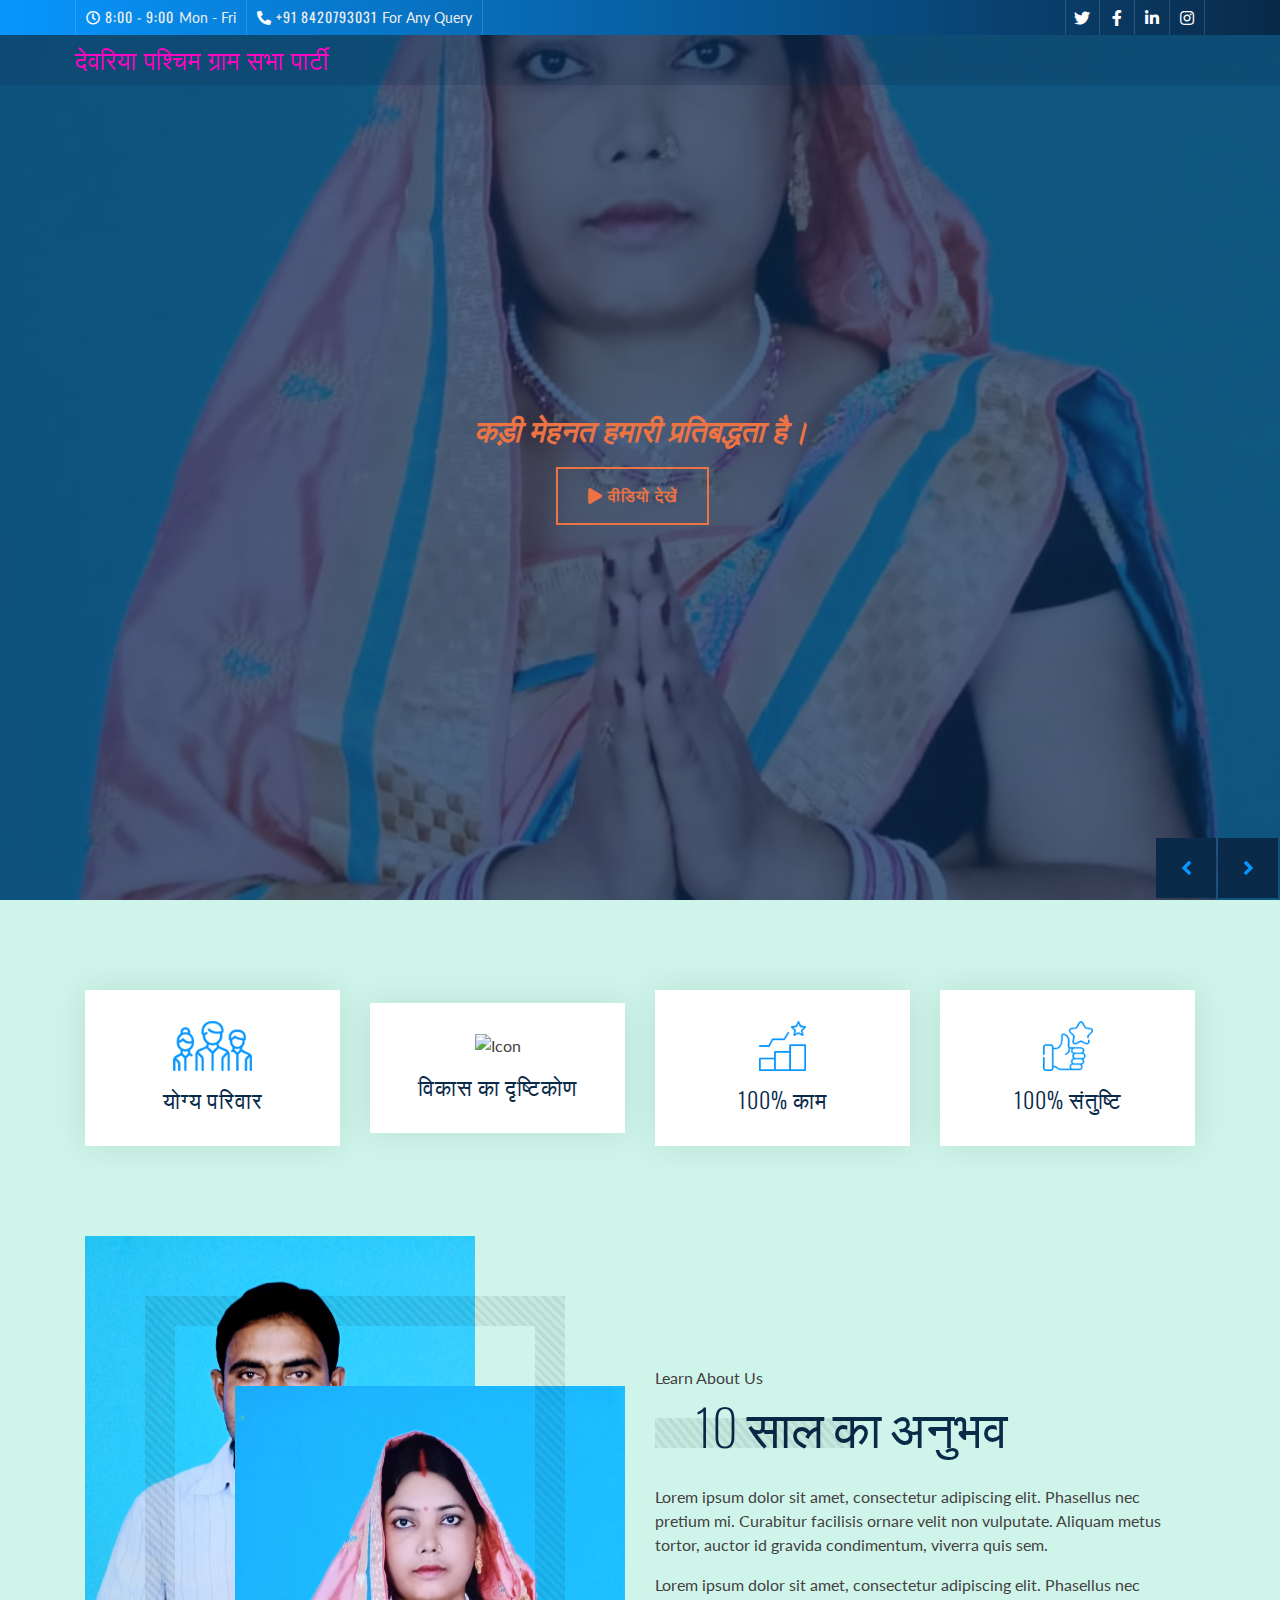
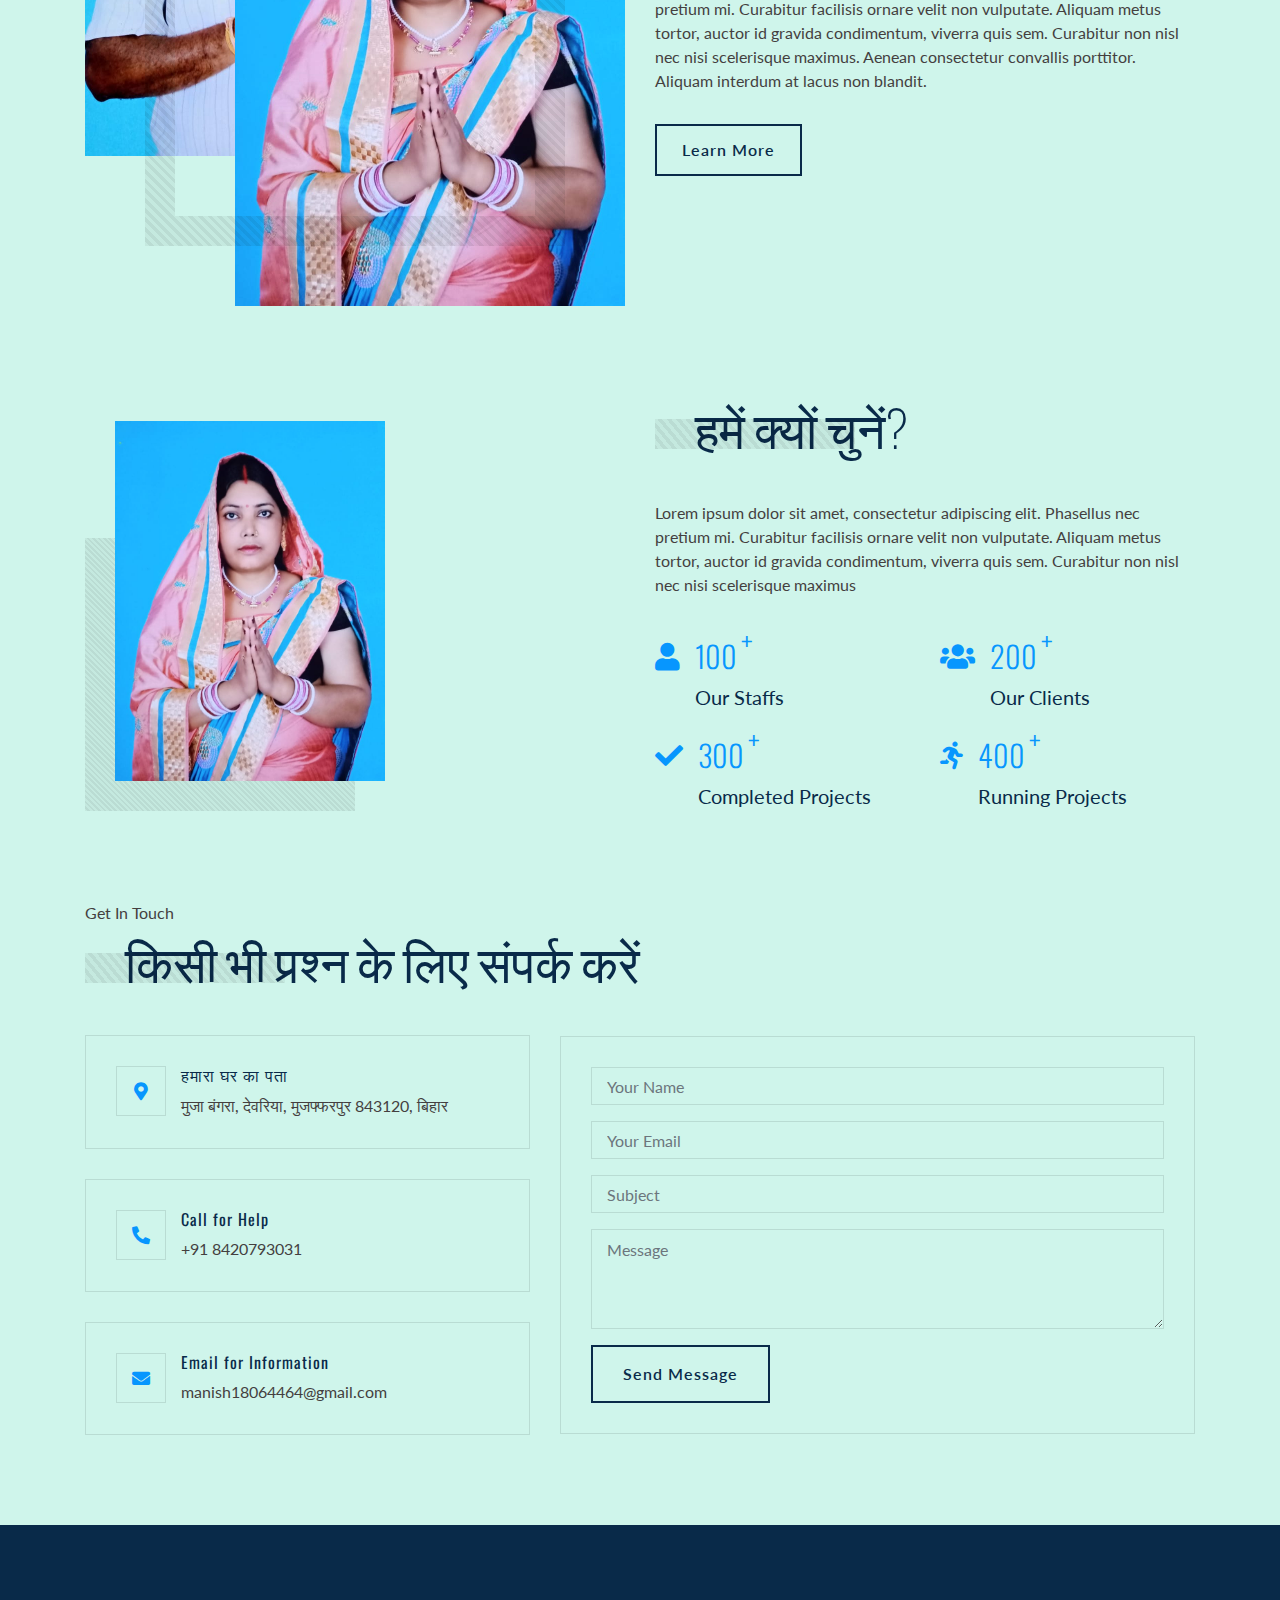
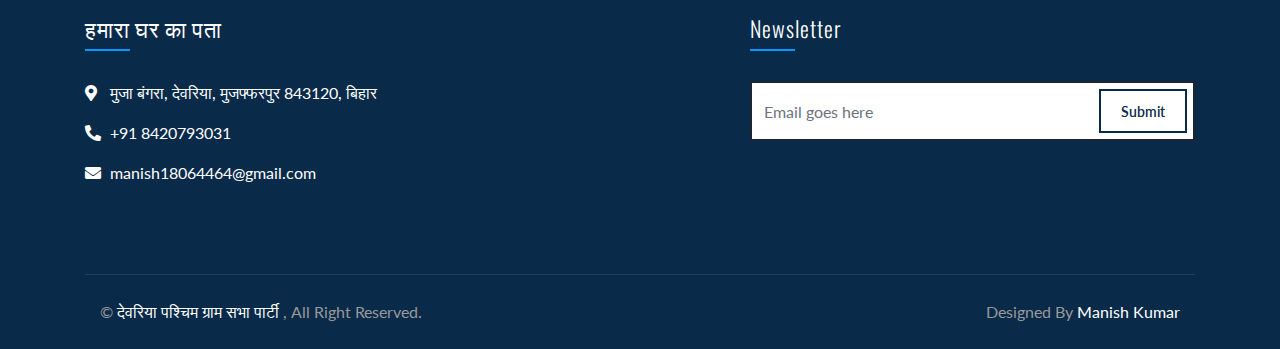
==== index.html @ c4f228fc "Update index.html" ====
<!DOCTYPE html>
<html lang="en">
    <head>
        <meta charset="utf-8">
        <title>Muza Bangra party</title>
        <meta content="width=device-width, initial-scale=1.0" name="viewport">
        <meta content="Consulting Website Template Free Download" name="keywords">
        <meta content="Consulting Website Template Free Download" name="description">

        <!-- Favicon -->
        <link href="favicon.ico" rel="icon">

        <!-- Google Font -->
        <link href="https://fonts.googleapis.com/css2?family=Lato&family=Oswald:wght@200;300;400&display=swap" rel="stylesheet">
        
        <!-- CSS Libraries -->
        <link href="https://stackpath.bootstrapcdn.com/bootstrap/4.4.1/css/bootstrap.min.css" rel="stylesheet">
        <link href="https://cdnjs.cloudflare.com/ajax/libs/font-awesome/5.10.0/css/all.min.css" rel="stylesheet">
        <link href="animate.min.css" rel="stylesheet">
        <link href="owl.carousel.min.css" rel="stylesheet">

        <!-- Template Stylesheet -->
        <link href="style.css" rel="stylesheet">
    </head>

    <body>
        <!-- Top Bar Start -->
        <div class="top-bar d-none d-md-block">
            <div class="container-fluid">
                <div class="row">
                    <div class="col-md-8">
                        <div class="top-bar-left">
                            <div class="text">
                                <i class="far fa-clock"></i>
                                <h2>8:00 - 9:00</h2>
                                <p>Mon - Fri</p>
                            </div>
                            <div class="text">
                                <i class="fa fa-phone-alt"></i>
                                <h2>+91 8420793031</h2>
                                <p>For Any Query</p>
                            </div>
                        </div>
                    </div>
                    <div class="col-md-4">
                        <div class="top-bar-right">
                            <div class="social">
                                <a href=""><i class="fab fa-twitter"></i></a>
                                <a href=""><i class="fab fa-facebook-f"></i></a>
                                <a href=""><i class="fab fa-linkedin-in"></i></a>
                                <a href=""><i class="fab fa-instagram"></i></a>
                            </div>
                        </div>
                    </div>
                </div>
            </div>
        </div>
        <!-- Top Bar End -->

        <!-- Nav Bar Start -->
        <div class="navbar navbar-expand-lg bg-dark navbar-dark">
            <div class="container-fluid">
                <a href="index.html" class="navbar-brand">देवरिया पश्चिम ग्राम सभा पार्टी</a>
                <!-- <button type="button" class="navbar-toggler" data-toggle="collapse" data-target="#navbarCollapse">
                    <span class="navbar-toggler-icon"></span>
                </button>

                <div class="collapse navbar-collapse justify-content-between" id="navbarCollapse"> -->
                    <!-- <div class="navbar-nav ml-auto">
                        <a href="index.html" class="nav-item nav-link active">Home</a>
                        <a href="about.html" class="nav-item nav-link">About</a>
                        <a href="service.html" class="nav-item nav-link">Service</a>
                        <a href="feature.html" class="nav-item nav-link">Feature</a>
                        <a href="advisor.html" class="nav-item nav-link">Advisor</a>
                        <a href="review.html" class="nav-item nav-link">Review</a>
                        <div class="nav-item dropdown">
                            <a href="#" class="nav-link dropdown-toggle" data-toggle="dropdown">Pages</a>
                            <div class="dropdown-menu">
                                <a href="blog.html" class="dropdown-item">Blog Page</a>
                                <a href="single.html" class="dropdown-item">Single Page</a>
                            </div>
                        </div>
                        <a href="contact.html" class="nav-item nav-link">Contact</a>
                    </div> -->
                </div>
            </div>
        </div>
        <!-- Nav Bar End -->


        <!-- Carousel Start -->
        <div class="carousel">
            <div class="container-fluid">
                <div class="owl-carousel">
                    <div class="carousel-item">
                        <div class="carousel-img">
                            <img src="e3.jpeg" alt="Image">
                        </div>
                        <div class="carousel-text">
                            <h1>कड़ी मेहनत हमारी प्रतिबद्धता है।</h1>
                            <!-- <p>
                                Lorem ipsum dolor sit amet elit. Phasellus ut mollis mauris. Vivamus egestas eleifend dui ac consequat at lectus in malesuada
                            </p> -->
                            <div class="carousel-btn">
                                <!-- <a class="btn" href=""><i class="fa fa-link"></i>Get Started</a> -->
                                <a class="btn btn-play" data-toggle="modal" data-src="https://www.youtube.com/embed/DWRcNpR6Kdc" data-target="#videoModal"><i class="fa fa-play"></i>वीडियो देखें</a>
                            </div>
                        </div>
                    </div>
                    <div class="carousel-item">
                        <div class="carousel-img">
                            <img src="e2.jpeg" alt="Image">
                        </div>
                        <div class="carousel-text">
                            <h1>गांव की सफलता हमारी उपलब्धि होगी।</h1>
                            <!-- <p>
                                Morbi sagittis turpis id suscipit feugiat. Suspendisse eu augue urna. Morbi sagittis, orci sodales varius fermentum, tortor
                            </p> -->
                            <div class="carousel-btn">
                                <!-- <a class="btn" href=""><i class="fa fa-link"></i>Get Started</a> -->
                                <a class="btn btn-play" data-toggle="modal" data-src="https://www.youtube.com/embed/DWRcNpR6Kdc" data-target="#videoModal"><i class="fa fa-play"></i>वीडियो देखें</a>
                            </div>
                        </div>
                    </div>
                    <div class="carousel-item">
                        <div class="carousel-img">
                            <img src="e3.jpeg" alt="Image">
                        </div>
                        <div class="carousel-text">
                            <h1>आपके वोट से होगा गांव के विकास के लिए हमारा प्रयास।</h1>
                            <!-- <p>
                                Sed ultrices, est eget feugiat accumsan, dui nibh egestas tortor, ut rhoncus nibh ligula euismod quam. Proin pellentesque odio
                            </p> -->
                            <div class="carousel-btn">
                                <!-- <a class="btn" href=""><i class="fa fa-link"></i>Get Started</a> -->
                                <a class="btn btn-play" data-toggle="modal" data-src="https://www.youtube.com/embed/DWRcNpR6Kdc" data-target="#videoModal"><i class="fa fa-play"></i>वीडियो देखें</a>
                            </div>
                        </div>
                    </div>
                </div>
            </div>
        </div>
        <!-- Carousel End -->

        <!-- Video Modal Start-->
        <div class="modal fade" id="videoModal" tabindex="-1" role="dialog" aria-labelledby="exampleModalLabel" aria-hidden="true">
            <div class="modal-dialog" role="document">
                <div class="modal-content">
                    <div class="modal-body">
                        <button type="button" class="close" data-dismiss="modal" aria-label="Close">
                            <span aria-hidden="true">&times;</span>
                        </button>        
                        <!-- 16:9 aspect ratio -->
                        <div class="embed-responsive embed-responsive-16by9">
                            <iframe class="embed-responsive-item" src="" id="video"  allowscriptaccess="always" allow="autoplay"></iframe>
                        </div>
                    </div>
                </div>
            </div>
        </div> 
        <!-- Video Modal End -->
        
        
        <!-- Fact Start -->
        <div class="fact">
            <div class="container">
                <div class="row align-items-center">
                    <div class="col-lg-3 col-md-6">
                        <div class="fact-item">
                            <img src="icon-4.png" alt="Icon">
                            <h2>योग्य परिवार</h2>
                        </div>
                    </div>
                    <div class="col-lg-3 col-md-6">
                        <div class="fact-item">
                            <img src="vv1.jpg" alt="Icon">
                            <h2>विकास का दृष्टिकोण</h2>
                        </div>
                    </div>
                    <div class="col-lg-3 col-md-6">
                        <div class="fact-item">
                            <img src="icon-8.png" alt="Icon">
                            <h2>100% काम</h2>
                        </div>
                    </div>
                    <div class="col-lg-3 col-md-6">
                        <div class="fact-item">
                            <img src="icon-6.png" alt="Icon">
                            <h2>100% संतुष्टि</h2>
                        </div>
                    </div>
                </div>
            </div>
        </div>
        <!-- Fact Start -->
        

        <!-- About Start -->
        <div class="about" id="about">
            <div class="container">
                <div class="row align-items-center">
                    <div class="col-md-6">
                        <div class="about-img">
                            <div class="about-img-1">
                                <img src="e2.jpeg" alt="Image">
                            </div>
                            <div class="about-img-2">
                                <img src="e3.jpeg" alt="Image">
                            </div>
                        </div>
                    </div>
                    <div class="col-md-6">
                        <div class="section-header">
                            <p>Learn About Us</p>
                            <h2>10 साल का अनुभव</h2>
                        </div>
                        <div class="about-text">
                            <p>
                                Lorem ipsum dolor sit amet, consectetur adipiscing elit. Phasellus nec pretium mi. Curabitur facilisis ornare velit non vulputate. Aliquam metus tortor, auctor id gravida condimentum, viverra quis sem.
                            </p>
                            <p>
                                Lorem ipsum dolor sit amet, consectetur adipiscing elit. Phasellus nec pretium mi. Curabitur facilisis ornare velit non vulputate. Aliquam metus tortor, auctor id gravida condimentum, viverra quis sem. Curabitur non nisl nec nisi scelerisque maximus. Aenean consectetur convallis porttitor. Aliquam interdum at lacus non blandit.
                            </p>
                            <a class="btn" href="">Learn More</a>
                        </div>
                    </div>
                </div>
            </div>
        </div>
        <!-- About End -->


        <!-- Service Start -->
       <!-- <div class="service">
            <div class="container">
                <div class="section-header">
                    <p>Consulting Services</p>
                    <h2>Our Best Consulting Services</h2>
                </div>
                <div class="row">
                    <div class="col-lg-3 col-md-6">
                        <div class="service-item">
                            <img src="img/icon-1.png" alt="Icon">
                            <h3>Business Strategy</h3>
                            <p>
                                Lorem ipsum dolor sit amet elit. Phasellus nec pretium ornare velit non
                            </p>
                            <a href="">Read More</a>
                        </div>
                    </div>
                    <div class="col-lg-3 col-md-6">
                        <div class="service-item">
                            <img src="img/icon-2.png" alt="Icon">
                            <h3>Project Management</h3>
                            <p>
                                Lorem ipsum dolor sit amet elit. Phasellus nec pretium ornare velit non
                            </p>
                            <a href="">Read More</a>
                        </div>
                    </div>
                    <div class="col-lg-3 col-md-6">
                        <div class="service-item">
                            <img src="img/icon-3.png" alt="Icon">
                            <h3>Market Research</h3>
                            <p>
                                Lorem ipsum dolor sit amet elit. Phasellus nec pretium ornare velit non
                            </p>
                            <a href="">Read More</a>
                        </div>
                    </div>
                    <div class="col-lg-3 col-md-6">
                        <div class="service-item">
                            <img src="img/icon-4.png" alt="Icon">
                            <h3>Human Resource</h3>
                            <p>
                                Lorem ipsum dolor sit amet elit. Phasellus nec pretium ornare velit non
                            </p>
                            <a href="">Read More</a>
                        </div>
                    </div>
                    <div class="col-lg-3 col-md-6">
                        <div class="service-item">
                            <img src="img/icon-5.png" alt="Icon">
                            <h3>Online Business</h3>
                            <p>
                                Lorem ipsum dolor sit amet elit. Phasellus nec pretium ornare velit non
                            </p>
                            <a href="">Read More</a>
                        </div>
                    </div>
                    <div class="col-lg-3 col-md-6">
                        <div class="service-item">
                            <img src="img/icon-6.png" alt="Icon">
                            <h3>Capital Management</h3>
                            <p>
                                Lorem ipsum dolor sit amet elit. Phasellus nec pretium ornare velit non
                            </p>
                            <a href="">Read More</a>
                        </div>
                    </div>
                    <div class="col-lg-3 col-md-6">
                        <div class="service-item">
                            <img src="img/icon-7.png" alt="Icon">
                            <h3>Business Insurance</h3>
                            <p>
                                Lorem ipsum dolor sit amet elit. Phasellus nec pretium ornare velit non
                            </p>
                            <a href="">Read More</a>
                        </div>
                    </div>
                    <div class="col-lg-3 col-md-6">
                        <div class="service-item">
                            <img src="img/icon-8.png" alt="Icon">
                            <h3>Online Marketing</h3>
                            <p>
                                Lorem ipsum dolor sit amet elit. Phasellus nec pretium ornare velit non
                            </p>
                            <a href="">Read More</a>
                        </div>
                    </div>
                </div>
            </div>
        </div>-->
        <!-- Service End -->


        <!-- Feature Start -->
        <div class="feature">
            <div class="container">
                <div class="row align-items-end">
                    <div class="col-md-6">
                        <div class="feature-img">
                            <img src="e3.jpeg" alt="Image">
                        </div>
                    </div>
                    <div class="col-md-6">
                        <div class="section-header">
                            <!-- <p>Our Feature</p> -->
                            <h2>हमें क्यों चुनें?</h2>
                        </div>
                        <p>
                            Lorem ipsum dolor sit amet, consectetur adipiscing elit. Phasellus nec pretium mi. Curabitur facilisis ornare velit non vulputate. Aliquam metus tortor, auctor id gravida condimentum, viverra quis sem. Curabitur non nisl nec nisi scelerisque maximus 
                        </p>
                        <div class="row counters">
                            <div class="col-6">
                                <i class="fa fa-user"></i>
                                <div class="counters-text">
                                    <h2 data-toggle="counter-up">100</h2>
                                    <p>Our Staffs</p>
                                </div>
                            </div>
                            <div class="col-6">
                                <i class="fa fa-users"></i>
                                <div class="counters-text">
                                    <h2 data-toggle="counter-up">200</h2>
                                    <p>Our Clients</p>
                                </div>
                            </div>
                            <div class="col-6">
                                <i class="fa fa-check"></i>
                                <div class="counters-text">
                                    <h2 data-toggle="counter-up">300</h2>
                                    <p>Completed Projects</p>
                                </div>
                            </div>
                            <div class="col-6">
                                <i class="fa fa-running"></i>
                                <div class="counters-text">
                                    <h2 data-toggle="counter-up">400</h2>
                                    <p>Running Projects</p>
                                </div>
                            </div>
                        </div>
                    </div>
                </div>
            </div>
        </div>
        <!-- Feature End -->
        
        
        <!-- Testimonial Start -->
        <!--<div class="testimonial">
            <div class="container">
                <div class="section-header">
                    <p>Testimonial Carousel</p>
                    <h2>100% Positive Customer Reviews</h2>
                </div>
                <div class="owl-carousel testimonials-carousel">
                    <div class="testimonial-item">
                        <img src="img/e2.jpeg" alt="Image">
                        <p>
                            Lorem ipsum dolor sit amet, consectetur adipiscing elit. Phasellus ut mollis mauris. Vivamus egestas eleifend dui ac consequat
                        </p>
                        <h2>Client Name</h2>
                        <h3>Profession</h3>
                    </div>
                    <div class="testimonial-item">
                        <img src="img/testimonial-2.jpg" alt="Image">
                        <p>
                            Phasellus pellentesque tempus pretium. Quisque in enim sit amet purus venenatis porttitor sed non velit. Vivamus vehicula finibus
                        </p>
                        <h2>Client Name</h2>
                        <h3>Profession</h3>
                    </div>
                    <div class="testimonial-item">
                        <img src="img/testimonial-3.jpg" alt="Image">
                        <p>
                            Sed in lectus eu eros tincidunt cursus. Aliquam eleifend velit nisl. Sed et posuere urna, ut vestibulum massa. Integer quis magna
                        </p>
                        <h2>Client Name</h2>
                        <h3>Profession</h3>
                    </div>
                    <div class="testimonial-item">
                        <img src="img/testimonial-4.jpg" alt="Image">
                        <p>
                            Sed in lectus eu eros tincidunt cursus. Aliquam eleifend velit nisl. Sed et posuere urna, ut vestibulum massa. Integer quis magna
                        </p>
                        <h2>Client Name</h2>
                        <h3>Profession</h3>
                    </div>
                </div>
            </div>
        </div>-->
        <!-- Testimonial End -->


        <!-- Team Start -->
      <!--  <div class="team">
            <div class="container">
                <div class="section-header">
                    <p>Meet Our Advisors</p>
                    <h2>Our Professional Consulting Team</h2>
                </div>
                <div class="row">
                    <div class="col-lg-3 col-md-6">
                        <div class="team-item">
                            <div class="team-img">
                                <img src="img/e2.jpeg" alt="Team Image">
                            </div>
                            <div class="team-text">
                                <h2>Donald John</h2>
                                <p>Founder & CEO</p>
                                <div class="team-social">
                                    <a href=""><i class="fab fa-twitter"></i></a>
                                    <a href=""><i class="fab fa-facebook-f"></i></a>
                                    <a href=""><i class="fab fa-linkedin-in"></i></a>
                                    <a href=""><i class="fab fa-instagram"></i></a>
                                </div>
                            </div>
                        </div>
                    </div>
                    <div class="col-lg-3 col-md-6">
                        <div class="team-item">
                            <div class="team-img">
                                <img src="img/team-2.jpg" alt="Team Image">
                            </div>
                            <div class="team-text">
                                <h2>Adam Phillips</h2>
                                <p>Chef Executive</p>
                                <div class="team-social">
                                    <a href=""><i class="fab fa-twitter"></i></a>
                                    <a href=""><i class="fab fa-facebook-f"></i></a>
                                    <a href=""><i class="fab fa-linkedin-in"></i></a>
                                    <a href=""><i class="fab fa-instagram"></i></a>
                                </div>
                            </div>
                        </div>
                    </div>
                    <div class="col-lg-3 col-md-6">
                        <div class="team-item">
                            <div class="team-img">
                                <img src="img/team-3.jpg" alt="Team Image">
                            </div>
                            <div class="team-text">
                                <h2>Thomas Olsen</h2>
                                <p>Chef Advisor</p>
                                <div class="team-social">
                                    <a href=""><i class="fab fa-twitter"></i></a>
                                    <a href=""><i class="fab fa-facebook-f"></i></a>
                                    <a href=""><i class="fab fa-linkedin-in"></i></a>
                                    <a href=""><i class="fab fa-instagram"></i></a>
                                </div>
                            </div>
                        </div>
                    </div>
                    <div class="col-lg-3 col-md-6">
                        <div class="team-item">
                            <div class="team-img">
                                <img src="img/team-4.jpg" alt="Team Image">
                            </div>
                            <div class="team-text">
                                <h2>James Alien</h2>
                                <p>Advisor</p>
                                <div class="team-social">
                                    <a href=""><i class="fab fa-twitter"></i></a>
                                    <a href=""><i class="fab fa-facebook-f"></i></a>
                                    <a href=""><i class="fab fa-linkedin-in"></i></a>
                                    <a href=""><i class="fab fa-instagram"></i></a>
                                </div>
                            </div>
                        </div>
                    </div>
                </div>
            </div>
        </div>-->
        <!-- Team End -->
        
        
        <!-- Contact Start -->
        <div class="contact">
            <div class="container">
                <div class="section-header">
                    <p>Get In Touch</p>
                    <h2>किसी भी प्रश्न के लिए संपर्क करें</h2>
                </div>
                <div class="row align-items-center">
                    <div class="col-md-5">
                        <div class="contact-info">
                            <div class="contact-icon">
                                <i class="fa fa-map-marker-alt"></i>
                            </div>
                            <div class="contact-text">
                                <h3>हमारा घर का पता</h3>
                                <p>मुजा बंगरा, देवरिया, मुजफ्फरपुर 843120,  बिहार</p>
                            </div>
                        </div>
                        <div class="contact-info">
                            <div class="contact-icon">
                                <i class="fa fa-phone-alt"></i>
                            </div>
                            <div class="contact-text">
                                <h3>Call for Help</h3>
                                <p>+91 8420793031</p>
                            </div>
                        </div>
                        <div class="contact-info">
                            <div class="contact-icon">
                                <i class="fa fa-envelope"></i>
                            </div>
                            <div class="contact-text">
                                <h3>Email for Information</h3>
                                <p>manish18064464@gmail.com</p>
                            </div>
                        </div>
                    </div>
                    <div class="col-md-7">
                        <div class="contact-form">
                            <div id="success"></div>
                            <form name="sentMessage" id="contactForm"  novalidate="novalidate">
                                <div class="control-group">
                                    <input type="text" class="form-control" id="name" placeholder="Your Name" required="required" data-validation-required-message="Please enter your name" />
                                    <p class="help-block text-danger"></p>
                                </div>
                                <div class="control-group">
                                    <input type="email" class="form-control" id="email" placeholder="Your Email" required="required" data-validation-required-message="Please enter your email" />
                                    <p class="help-block text-danger"></p>
                                </div>
                                <div class="control-group">
                                    <input type="text" class="form-control" id="subject" placeholder="Subject" required="required" data-validation-required-message="Please enter a subject" />
                                    <p class="help-block text-danger"></p>
                                </div>
                                <div class="control-group">
                                    <textarea class="form-control" id="message" placeholder="Message" required="required" data-validation-required-message="Please enter your message"></textarea>
                                    <p class="help-block text-danger"></p>
                                </div>
                                <div>
                                    <button class="btn" type="submit" id="sendMessageButton">Send Message</button>
                                </div>
                            </form>
                        </div>
                    </div>
                </div>
            </div>
        </div>
        <!-- Contact End -->


        <!-- Blog Start -->
        <!--<div class="blog">
            <div class="container">
                <div class="section-header">
                    <p>Consulting Blog</p>
                    <h2>Latest From Our Consulting Blog</h2>
                </div>
                <div class="owl-carousel blog-carousel">
                    <div class="blog-item">
                        <div class="blog-img">
                            <img src="img/blog-1.jpg" alt="Blog">
                        </div>
                        <div class="blog-content">
                            <h2 class="blog-title">Lorem ipsum dolor sit amet</h2>
                            <div class="blog-meta">
                                <i class="fa fa-list-alt"></i>
                                <a href="">Category</a>
                                <i class="fa fa-calendar-alt"></i>
                                <p>01-Jan-2045</p>
                            </div>
                            <div class="blog-text">
                                <p>
                                    Lorem ipsum dolor sit amet elit. Neca pretim miura bitur facili ornare velit non vulpte liqum metus tortor. Lorem ipsum dolor sit amet elit. Neca pretim miura bitur facili ornare velit non vulpte liqum metus tortor
                                </p>
                                <a class="btn" href="">Read More</a>
                            </div>
                        </div>
                    </div>
                    <div class="blog-item">
                        <div class="blog-img">
                            <img src="img/blog-2.jpg" alt="Blog">
                        </div>
                        <div class="blog-content">
                            <h2 class="blog-title">Lorem ipsum dolor sit amet</h2>
                            <div class="blog-meta">
                                <i class="fa fa-list-alt"></i>
                                <a href="">Category</a>
                                <i class="fa fa-calendar-alt"></i>
                                <p>01-Jan-2045</p>
                            </div>
                            <div class="blog-text">
                                <p>
                                    Lorem ipsum dolor sit amet elit. Neca pretim miura bitur facili ornare velit non vulpte liqum metus tortor. Lorem ipsum dolor sit amet elit. Neca pretim miura bitur facili ornare velit non vulpte liqum metus tortor
                                </p>
                                <a class="btn" href="">Read More</a>
                            </div>
                        </div>
                    </div>
                    <div class="blog-item">
                        <div class="blog-img">
                            <img src="img/blog-3.jpg" alt="Blog">
                        </div>
                        <div class="blog-content">
                            <h2 class="blog-title">Lorem ipsum dolor sit amet</h2>
                            <div class="blog-meta">
                                <i class="fa fa-list-alt"></i>
                                <a href="">Category</a>
                                <i class="fa fa-calendar-alt"></i>
                                <p>01-Jan-2045</p>
                            </div>
                            <div class="blog-text">
                                <p>
                                    Lorem ipsum dolor sit amet elit. Neca pretim miura bitur facili ornare velit non vulpte liqum metus tortor. Lorem ipsum dolor sit amet elit. Neca pretim miura bitur facili ornare velit non vulpte liqum metus tortor
                                </p>
                                <a class="btn" href="">Read More</a>
                            </div>
                        </div>
                    </div>
                </div>
            </div>
        </div>-->
        <!-- Blog End -->


        <!-- Footer Start -->
        <div class="footer">
            <div class="container">
                <div class="row">
                    <div class="col-lg-7">
                        <div class="row">
                            <div class="col-md-6">
                                <div class="footer-contact">
                                    <h2>हमारा घर का पता</h2>
                                    <p><i class="fa fa-map-marker-alt"></i>मुजा बंगरा, देवरिया, मुजफ्फरपुर 843120, बिहार</p>
                                    <p><i class="fa fa-phone-alt"></i>+91 8420793031</p>
                                    <p><i class="fa fa-envelope"></i>manish18064464@gmail.com</p>
                                    <div class="footer-social">
                                        <a href=""><i class="fab fa-twitter"></i></a>
                                        <a href=""><i class="fab fa-facebook-f"></i></a>
                                        <a href=""><i class="fab fa-youtube"></i></a>
                                        <a href=""><i class="fab fa-instagram"></i></a>
                                        <a href=""><i class="fab fa-linkedin-in"></i></a>
                                    </div>
                                </div>
                            </div>
                            <div class="col-md-6">
                                <!-- <div class="footer-link">
                                    <h2>Quick Links</h2>
                                    <a href="">Terms of use</a>
                                    <a href="">Privacy policy</a>
                                    <a href="">Cookies</a>
                                    <a href="">Help</a>
                                    <a href="">FQAs</a>
                                </div> -->
                            </div>
                        </div>
                    </div>
                    <div class="col-lg-5">
                        <div class="footer-newsletter">
                            <h2>Newsletter</h2>
                            <!-- <p>
                                Lorem ipsum dolor sit amet elit. Quisque eu lectus a leo dictum nec non quam. Tortor eu placerat rhoncus, lorem quam iaculis felis, sed lacus neque id eros.
                            </p> -->
                            <div class="form">
                                <input class="form-control" placeholder="Email goes here">
                                <button class="btn">Submit</button>
                            </div>
                        </div>
                    </div>
                </div>
            </div>
            <div class="container copyright">
                <div class="row">
                    <div class="col-md-6">
                        <p>&copy; <a href="#">देवरिया पश्चिम ग्राम सभा पार्टी
                        </a>, All Right Reserved.</p>
                    </div>
                    <div class="col-md-6">
                        <p>Designed By <a href="#">Manish Kumar</a></p>
                    </div>
                </div>
            </div>
        </div>
        <!-- Footer End -->

        <a href="#" class="back-to-top"><i class="fa fa-chevron-up"></i></a>

        <!-- JavaScript Libraries -->
        <script src="https://code.jquery.com/jquery-3.4.1.min.js"></script>
        <script src="https://stackpath.bootstrapcdn.com/bootstrap/4.4.1/js/bootstrap.bundle.min.js"></script>
        <script src="easing.min.js"></script>
        <script src="owl.carousel.min.js"></script>
        <script src="waypoints.min.js"></script>
        <script src="counterup.min.js"></script>
        
        <!-- Contact Javascript File -->
        <script src="jqBootstrapValidation.min.js"></script>
        <script src="contact.js"></script>

        <!-- Template Javascript -->
        <script src="main.js"></script>
    </body>
</html>
---- style.css ----
/*******************************/
/********* General CSS *********/
/*******************************/
body {
    color: #443f3f;
    background: #cff5eb;
    font-family: 'Lato', sans-serif;
}

h1,
h2, 
h3, 
h4,
h5, 
h6 {
    color: #092a49;
    font-family: 'Oswald', sans-serif;
}

a {
    color: #454545;
    transition: .3s;
}

a:hover,
a:active,
a:focus {
    color: #092a49
    text-decoration: none;
}

.btn:focus,
.form-control:focus {
    box-shadow: none;
}

.container-fluid {
    max-width: 1366px;
}

.back-to-top {
    position: fixed;
    display: none;
    background: #0796fe;
    width: 44px;
    height: 44px;
    text-align: center;
    line-height: 1;
    font-size: 22px;
    right: 15px;
    bottom: 15px;
    transition: background 0.5s;
    z-index: 9;
}

.back-to-top i {
    color: #092a49;
    padding-top: 10px;
}

.back-to-top:hover {
    background:#092a49;
}

.back-to-top:hover i {
    color: #0796fe;
}

@media (min-width: 992px) {
    .mt-125 {
        margin-top: 125px;
    }
}


/**********************************/
/********** Top Bar CSS ***********/
/**********************************/
.top-bar {
    position: relative;
    height: 35px;
    background-image: linear-gradient(to right, #0796fe, #092a49);
}

.top-bar .top-bar-left {
    display: flex;
    align-items: center;
    justify-content: flex-start;
}

.top-bar .top-bar-right {
    display: flex;
    align-items: center;
    justify-content: flex-end;
}

.top-bar .text {
    display: flex;
    align-items: center;
    justify-content: center;
    flex-direction: row;
    height: 35px;
    padding: 0 10px;
    text-align: center;
    border-left: 1px solid rgba(255, 255, 255, .15);
}

.top-bar .text:last-child {
    border-right: 1px solid rgba(255, 255, 255, .15);
}

.top-bar .text i {
    font-size: 14px;
    color: #ffffff;
    margin-right: 5px;
}

.top-bar .text h2 {
    color: #eeeeee;
    font-weight: 400;
    font-size: 14px;
    letter-spacing: 1px;
    margin: 0;
}

.top-bar .text p {
    color: #eeeeee;
    font-size: 14px;
    font-weight: 400;
    margin: 0 0 0 5px;
}

.top-bar .social {
    display: flex;
    height: 35px;
    font-size: 0;
    justify-content: flex-end;
}

.top-bar .social a {
    display: flex;
    align-items: center;
    justify-content: center;
    width: 35px;
    height: 100%;
    font-size: 16px;
    color: #ffffff;
    border-right: 1px solid rgba(255, 255, 255, .15);
}

.top-bar .social a:first-child {
    border-left: 1px solid rgba(255, 255, 255, .15);
}

.top-bar .social a:hover {
    color: #092a49;
    background: #ffffff;
}

@media (min-width: 992px) {
    .top-bar {
        padding: 0 60px;
    }
}


/**********************************/
/*********** Nav Bar CSS **********/
/**********************************/
.navbar {
    position: relative;
    transition: .5s;
    z-index: 999;
}

.navbar.nav-sticky {
    position: fixed;
    top: 0;
    width: 100%;
    box-shadow: 0 2px 5px rgba(0, 0, 0, .3);
    transition: .5s;
}

.navbar .navbar-brand {
    margin: 0;
    color: #fe07c0;
    font-size: 25px;
    line-height: 0px;
    font-weight: 200;
    text-transform: uppercase;
}

.navbar .navbar-brand img {
    max-width: 100%;
    max-height: 40px;
}

.navbar-dark .navbar-nav .nav-link,
.navbar-dark .navbar-nav .nav-link:focus,
.navbar-dark .navbar-nav .nav-link:hover,
.navbar-dark .navbar-nav .nav-link.active {
    padding: 10px 10px 8px 10px;
    color: #ffffff;
}

.navbar-dark .navbar-nav .nav-link:hover,
.navbar-dark .navbar-nav .nav-link.active {
    color: #fed907;
    transition: none;
}

.navbar .dropdown-menu {
    margin-top: 0;
    border: 0;
    border-radius: 0;
    background: #ffffff;
}

@media (min-width: 992px) {
    .navbar {
        position: absolute;
        width: 100%;
        top: 35px;
        padding: 20px 60px;
        background: rgba(9, 42, 73, .2)!important;
        z-index: 9;
    }
    
    .navbar.nav-sticky {
        padding: 10px 60px;
        background: #092a49 !important;
    }
    
    .page .navbar {
        background: #092a49 !important;
    }
    
    .navbar a.nav-link {
        padding: 8px 15px;
        font-size: 14px;
        letter-spacing: 1px;
        text-transform: uppercase;
    }
}

@media (max-width: 991.98px) {   
    .navbar {
        padding: 15px;
        background: #0b07fe !important;
    }
    
    .navbar a.nav-link {
        padding: 5px;
    }
    
    .navbar .dropdown-menu {
        box-shadow: none;
    }
}


/*******************************/
/********** Hero CSS ***********/
/*******************************/
.carousel {
    position: relative;
    width: 100%;
    height: calc(100vh - 35px);
    min-height: 400px;
    background: #092a49;
    margin-bottom: 45px;
}

.carousel .container-fluid {
    padding: 0;
}

.carousel .carousel-item {
    position: relative;
    width: 100%;
    height: calc(100vh - 35px);
    display: flex;
    align-items: center;
    justify-content: center;
    flex-direction: column;
}

.carousel .carousel-img {
    position: relative;
    width: 100%;
    height: 100%;
    text-align: right;
    overflow: hidden;
}

.carousel .carousel-img::after {
    position: absolute;
    content: "";
    top: 0;
    right: 0;
    bottom: 0;
    left: 0;
    background: rgba(9, 42, 73, .7);
    z-index: 1;
}

.carousel .carousel-img img {
    width: 100%;
    height: 100%;
    object-fit: cover;
}

.carousel .carousel-text {
    position: absolute;
    max-width: 700px;
    height: calc(100vh - 35px);
    display: flex;
    align-items: center;
    justify-content: center;
    flex-direction: column;
    z-index: 2;
}

.carousel .carousel-text h1 {
    text-align: center;
    color: #eb7344;
    font-size: 30px;
    font-style: oblique;
    font-weight: 1000;
    font-weight: bolder;
    margin-bottom: 20px;
}

.carousel .carousel-text p {
    color: #ffffff;
    text-align: center;
    font-size: 20px;
    margin-bottom: 25px;
}

.carousel .carousel-text .btn {
    padding: 15px 30px;
    font-size: 16px;
    font-weight: bolder;
    letter-spacing: 1px;
    color: #eb7344;
    background: none;
    border: 2px solid #eb7344;
    border-radius: 0;
    transition: .3s;
}

.carousel .carousel-text .btn i {
    margin-right: 5px;
}

.carousel .carousel-text .btn:hover {
    color: #0796fe;
    background: #ffffff;
}

.carousel .carousel-btn .btn:first-child {
    margin-right: 15px;
}

.carousel .owl-nav {
    position: absolute;
    width: 122px;
    right: 2px;
    bottom: 2px;
    display: flex;
    z-index: 9;
}

.carousel .owl-nav .owl-prev,
.carousel .owl-nav .owl-next {
    width: 60px;
    height: 60px;
    display: flex;
    align-items: center;
    justify-content: center;
    color: #0796fe;
    background: #092a49;
    font-size: 22px;
    transition: .3s;
}

.carousel .owl-nav .owl-prev:hover,
.carousel .owl-nav .owl-next:hover {
    color: #ffffff;
    background: #0796fe;
}

.carousel .owl-nav .owl-prev {
    margin-right: 2px;
}

.carousel .animated {
    -webkit-animation-duration: 1s;
    animation-duration: 1s;
}

#videoModal .modal-dialog {
    position: relative;
    max-width: 800px;
    margin: 60px auto 0 auto;
}

#videoModal .modal-body {
    position: relative;
    padding: 0px;
}

#videoModal .close {
    position: absolute;
    width: 30px;
    height: 30px;
    right: 0px;
    top: -30px;
    z-index: 999;
    font-size: 30px;
    font-weight: normal;
    color: #ffffff;
    background: #000000;
    opacity: 1;
}

@media (max-width: 991.98px) {
    .carousel,
    .carousel .carousel-item,
    .carousel .carousel-text {
        height: calc(100vh - 105px);
    }
    
    .carousel .carousel-text h1 {
        font-size: 35px;
    }
    
    .carousel .carousel-text p {
        font-size: 16px;
    }
    
    .carousel .carousel-text .btn {
        padding: 12px 30px;
        font-size: 15px;
        letter-spacing: 0;
    }
}

@media (max-width: 767.98px) {
    .carousel,
    .carousel .carousel-item,
    .carousel .carousel-text {
        height: calc(100vh - 70px);
    }
    
    .carousel .carousel-text h1 {
        font-size: 30px;
    }
    
    .carousel .carousel-text .btn {
        padding: 10px 25px;
        font-size: 15px;
        letter-spacing: 0;
    }
}

@media (max-width: 575.98px) {
    .carousel .carousel-text h1 {
        font-size: 25px;
    }
    
    .carousel .carousel-text .btn {
        padding: 8px 20px;
        font-size: 14px;
        letter-spacing: 0;
    }
}


/*******************************/
/******* Section Header ********/
/*******************************/
.section-header {
    position: relative;
    text-align: left;
    margin-bottom: 45px;
}

.section-header p {
    margin-bottom: 5px;
    position: relative;
    font-size: 16px;
}

.section-header h2 {
    margin: 0 0 0 40px;
    position: relative;
    font-size: 50px;
    font-weight: 200;
}

.section-header h2::after {
    content: "";
    position: absolute;
    width: 200px;
    height: 0;
    top: 23px;
    left: -40px;
    border-bottom: 30px solid;
    border-image: repeating-linear-gradient( 60deg, rgba(0,0,0,.05), rgba(0,0,0,.05) 1.5%, rgba(0,0,0,.1) 1.5%, rgba(0,0,0,.1) 3%) 30;
}

.section-header h2:hover::after {
    border-image: repeating-linear-gradient( 60deg, rgba(0,0,0,.1), rgba(0,0,0,.1) 1.5%, rgba(0,0,0,.05) 1.5%, rgba(0,0,0,.05) 3%) 30;
}

@media (max-width: 991.98px) {
    .section-header h2 {
        font-size: 45px;
    }
}

@media (max-width: 767.98px) {
    .section-header h2 {
        font-size: 40px;
    }
}

@media (max-width: 575.98px) {
    .section-header h2 {
        font-size: 35px;
    }
}


/*******************************/
/********** Fact CSS ***********/
/*******************************/
.fact {
    position: relative;
    width: 100%;
    padding: 45px 0 15px 0;
}

.fact .fact-item {
    position: relative;
    width: 100%;
    margin-bottom: 30px;
    padding: 30px 0 25px 0;
    text-align: center;
    background: #ffffff;
    border: 1px solid transparent;
    box-shadow: 0 0 30px rgba(0, 0, 0, .1);
    transition: .3s;
}

.fact .fact-item:hover {
    border-color: rgba(0, 0, 0, .1);
    box-shadow: none;
}

.fact .fact-item img {
    max-height: 50px;
    margin-bottom: 15px;
}

.fact .fact-item h2 {
    font-size: 22px;
    font-weight: 300;
    letter-spacing: 1px;
}


/*******************************/
/********** About CSS **********/
/*******************************/
.about {
    position: relative;
    width: 100%;
    padding: 45px 0;
}

.about .section-header {
    margin-bottom: 30px;
    margin-left: 0;
}

.about .about-img {
    position: relative;
    width: 100%;
    height: 100%;
    overflow: hidden;
    transition: .5s;
}

.about .about-img::after {
    position: absolute;
    content: "";
    top: 60px;
    right: 60px;
    bottom: 60px;
    left: 60px;
    background: transparent;
    border: 30px solid;
    border-image: repeating-linear-gradient( 45deg, rgba(0,0,0,.05), rgba(0,0,0,.05) .5%, rgba(0,0,0,.1) .5%, rgba(0,0,0,.1) 1%) 30;
    z-index: 1;
}

.about .about-img:hover::after {
    border-image: repeating-linear-gradient( 45deg, rgba(0,0,0,.1), rgba(0,0,0,.1) .5%, rgba(0,0,0,.05) .5%, rgba(0,0,0,.05) 1%) 30;
}

.about .about-img-1 {
    position: relative;
    height: 100%;
    height: 100%;
    margin: 0 150px 150px 0;
}

.about .about-img-2 {
    position: absolute;
    height: 100%;
    height: 100%;
    top: 150px;
    left: 150px;
    z-index: 1;
}

.about .about-img-1 img,
.about .about-img-2 img {
    position: relative;
    width: 100%;
}

.about .about-text p {
    font-size: 16px;
}

.about .about-text a.btn {
    position: relative;
    margin-top: 15px;
    padding: 12px 25px;
    font-size: 16px;
    font-weight: 600;
    letter-spacing: 1px;
    color: #092a49;
    border: 2px solid #092a49;
    border-radius: 0;
    background: none;
    transition: .3s;
}

.about .about-text a.btn:hover {
    color: #0796fe;
    background: #092a49;
}

@media (max-width: 767.98px) {
    .about .about-img {
        margin-bottom: 30px;
        height: auto;
    }
}


/*******************************/
/********* Service CSS *********/
/*******************************/
.service {
    position: relative;
    width: 100%;
    padding: 45px 0 15px 0;
}

.service .service-item {
    position: relative;
    width: 100%;
    margin-bottom: 30px;
    padding: 30px;
    text-align: center;
    border: 1px solid rgba(0, 0, 0, .1);
    transition: .3s;
}

.service .service-item:hover {
    border-color: transparent;
    box-shadow: 0 0 30px rgba(0, 0, 0, .1);
}

.service .service-item img {
    max-height: 50px;
    margin-bottom: 20px;
}

.service .service-item h3 {
    margin-bottom: 10px;
    font-size: 22px;
    font-weight: 300;
    letter-spacing: 1px;
}

.service .service-item p {
    margin-bottom: 10px;
    font-size: 16px;
}

.service .service-item a {
    position: relative;
    font-size: 16px;
    color: #0796fe;
    transition: .3s;
}

.service .service-item a::after {
    content: "";
    position: absolute;
    width: 80%;
    height: 2px;
    bottom: -3px;
    left: 10%;
    background: #0796fe;
}

.service .service-item:hover a.btn {
    color: #092a49;
    background: #1d2434;
    border-color: #1d2434;
}


/*******************************/
/********* Feature CSS *********/
/*******************************/
.feature {
    position: relative;
    width: 100%;
    padding: 45px 0;
}

.feature .col-md-6 {
    height: 100%;
}

.feature .feature-img {
    position: relative;
    width: 100%;
    height: 100%;
    display: flex;
    max-width: 50%;
    align-items: flex-end;
    justify-content: flex-start;
}

.feature .feature-img::after {
    position: absolute;
    content: "";
    width: 100%;
    height: 70%;
    top: 30%;
    left: 0;
    border: 30px solid;
    border-image: repeating-linear-gradient( 45deg, rgba(0,0,0,.05), rgba(0,0,0,.05) .5%, rgba(0,0,0,.1) .5%, rgba(0,0,0,.1) 1%) 30;
    z-index: 1;
}

.feature .feature-img:hover::after {
    border-image: repeating-linear-gradient( 45deg, rgba(0,0,0,.1), rgba(0,0,0,.1) .5%, rgba(0,0,0,.05) .5%, rgba(0,0,0,.05) 1%) 30;
}

.feature .feature-img img {
    position: relative;
    max-width: 100%;
    max-height: 100%;
    margin: 0 30px 30px 30px;
    z-index: 2;
}

@media (max-width: 767.98px) {
    .feature .feature-img {
        margin-bottom: 45px;
    }
}

.feature .counters .col-6 {
    padding-top: 25px;
    display: flex;
    flex-direction: row;
}

.feature .counters i {
    padding: 5px 15px 0 0;
    font-size: 28px;
    color: #0796fe;
}

.feature .counters h2 {
    position: relative;
    display: inline-block;
    color: #0796fe;
    font-size: 30px;
    font-weight: 300;
}

.feature .counters h2::after {
    position: absolute;
    content: "+";
    top: -15px;
    right: -15px;
}

.feature .counters p {
    color: #092a49;
    font-size: 20px;
    margin: 0;
}


/*******************************/
/*********** Team CSS **********/
/*******************************/
.team {
    position: relative;
    width: 100%;
    padding: 45px 0 15px 0;
}

.team .team-item {
    position: relative;
    margin-bottom: 75px;
}

.team .team-img {
    position: relative;
}

.team .team-img img {
    width: 100%;
}

.team .team-text {
    position: absolute;
    width: calc(100% - 30px);
    height: 96px;
    bottom: -46px;
    left: 15px;
    padding: 25px 15px;
    text-align: center;
    background: rgba(256, 256, 256, .9);
    box-shadow: 0 0 30px rgba(0, 0, 0, .1);
    transition: .3s;
    overflow: hidden;
}

.team .team-text h2 {
    color: #0796fe;
    font-size: 16px;
    font-weight: 400;
    letter-spacing: 1px;
    margin-bottom: 10px;
}

.team .team-text p {
    margin-bottom: 20px;
    color: #092a49;
}

.team .team-social {
    position: relative;
    font-size: 0;
}

.team .team-social a {
    display: inline-block;
    width: 35px;
    height: 35px;
    margin: 0 3px;
    padding: 5px 0;
    text-align: center;
    font-size: 14px;
    color: #092a49;
    border: 2px solid #092a49;
    transition: .3s;
}

.team .team-social a:hover {
    color: #0796fe;
    border-color: #0796fe;
}

.team .team-item:hover .team-text {
    height: 160px;
}


/*******************************/
/******* Testimonial CSS *******/
/*******************************/
.testimonial {
    position: relative;
    width: 100%;
    padding: 45px 0;
}

.testimonial .testimonials-carousel {
    position: relative;
    width: calc(100% + 30px);
    margin: 0 -15px;
}

.testimonial .testimonial-item {
    position: relative;
    width: 100%;
    padding: 0 15px;
    display: flex;
    align-items: flex-start;
    justify-content: center;
    flex-direction: column;
    overflow: hidden;
}

.testimonial .testimonial-item img {
    position: relative;
    width: 80px;
    border-radius: 80px;
    margin-bottom: 15px;
}

.testimonial .testimonial-item p {
    margin-bottom: 15px;
}

.testimonial .testimonial-item h2 {
    position: relative;
    color: #092a49;
    font-size: 16px;
    letter-spacing: 1px;
    margin-bottom: 5px;
    padding-bottom: 3px;
}

.testimonial .testimonial-item h2::before {
    position: absolute;
    content: "";
    width: 30px;
    height: 2px;
    bottom: 0;
    left: 0;
    background: #0796fe;
    transition: .3s;
}

.testimonial .testimonial-item:hover h2::before {
    width: 60px;
}

.testimonial .testimonial-item h3 {
    color: #999999;
    font-size: 14px;
    font-weight: 300;
    letter-spacing: 2px;
    margin: 0;
}

.testimonial .owl-nav {
    position: relative;
    width: 100%;
    margin-top: 30px;
    display: flex;
    justify-content: center;
}

.testimonial .owl-nav .owl-prev,
.testimonial .owl-nav .owl-next {
    position: relative;
    width: 100px;
    display: flex;
    align-items: center;
    justify-content: center;
    color: #0796fe;
    font-size: 25px;
    transition: .3s;
}

.testimonial .owl-nav .owl-prev {
    padding-right: 80px;
}

.testimonial .owl-nav .owl-next {
    padding-left: 80px;
}

.testimonial .owl-nav .owl-prev:hover,
.testimonial .owl-nav .owl-next:hover {
    color: #092a49;
}

.testimonial .owl-nav .owl-prev::after,
.testimonial .owl-nav .owl-next::after {
    position: absolute;
    content: "";
    width: 80px;
    height: 3px;
    top: 11px;
    background: #0796fe;
    transition: .3s;
}

.testimonial .owl-nav .owl-prev::after {
    left: 9px;
}

.testimonial .owl-nav .owl-next::after {
    right: 9px;
}

.testimonial .owl-nav .owl-prev:hover::after {
    background: #092a49;
}

.testimonial .owl-nav .owl-next:hover::after {
    background: #092a49;
}


/*******************************/
/*********** Blog CSS **********/
/*******************************/
.blog {
    position: relative;
    width: 100%;
    padding: 45px 0;
}

.blog .section-header {
    margin-bottom: 75px;
}

.blog .blog-carousel {
    position: relative;
    width: calc(100% + 30px);
    left: -15px;
    right: -15px;
}

.blog .blog-item {
    position: relative;
    margin: 0 15px;
}

.blog.blog-page .blog-item {
    margin: -30px 0 0 0;
}

.blog .blog-img {
    position: relative;
    width: 100%;
    z-index: 1;
}

.blog .blog-img img {
    width: 100%;
}

.blog .blog-content {
    position: relative;
    width: calc(100% - 60px);
    top: -60px;
    left: 30px;
    padding: 25px 30px;
    background: #ffffff;
    box-shadow: 0 0 30px rgba(0, 0, 0, .1);
    z-index: 2;
}

.blog .blog-content h2.blog-title {
    font-size: 25px;
    font-weight: 400;
    letter-spacing: 1px;
}

.blog .blog-meta {
    position: relative;
    margin-bottom: 15px;
}

.blog .blog-meta * {
    display: inline-block;
    margin: 0;
    padding: 0;
    font-size: 14px;
    font-weight: 300;
    color: #797979;
}

.blog .blog-meta i {
    color: #0796fe;
    margin: 0 2px 0 10px;
}

.blog .blog-meta i:first-child {
    margin-left: 0;
}

.blog .blog-text {
    position: relative;
}

.blog .blog-text p {
    margin-bottom: 10px;
}

.blog .blog-item a.btn {
    position: relative;
    padding: 0 0 0 35px;
    font-size: 14px;
    font-weight: 400;
    letter-spacing: 1px;
    color: #0796fe;
    transition: .3s;
}

.blog .blog-item a.btn:hover {
    color: #092a49;
}

.blog .blog-item a.btn::before {
    position: absolute;
    content: "";
    width: 30px;
    height: 2px;
    top: 10px;
    left: 0;
    background: #0796fe;
}

.blog .owl-nav {
    position: relative;
    width: 100%;
    margin-top: -30px;
    display: flex;
    justify-content: center;
}

.blog .owl-nav .owl-prev,
.blog .owl-nav .owl-next {
    position: relative;
    width: 100px;
    display: flex;
    align-items: center;
    justify-content: center;
    color: #0796fe;
    font-size: 25px;
    transition: .3s;
}

.blog .owl-nav .owl-prev {
    padding-right: 80px;
}

.blog .owl-nav .owl-next {
    padding-left: 80px;
}

.blog .owl-nav .owl-prev:hover,
.blog .owl-nav .owl-next:hover {
    color: #092a49;
}

.blog .owl-nav .owl-prev::after,
.blog .owl-nav .owl-next::after {
    position: absolute;
    content: "";
    width: 80px;
    height: 3px;
    top: 11px;
    background: #0796fe;
    transition: .3s;
}

.blog .owl-nav .owl-prev::after {
    left: 9px;
}

.blog .owl-nav .owl-next::after {
    right: 9px;
}

.blog .owl-nav .owl-prev:hover::after {
    background: #092a49;
}

.blog .owl-nav .owl-next:hover::after {
    background: #092a49;
}

.blog .pagination {
    margin-bottom: 0;
}

.blog .pagination .page-link {
    margin-top: -30px;
    color: #092a49;
    border-radius: 0;
    border-color: #092a49;
}

.blog .pagination .page-link:hover,
.blog .pagination .page-item.active .page-link {
    color: #0796fe;
    background: #092a49;
}

.blog .pagination .disabled .page-link {
    color: #999999;
}


/*******************************/
/********* Contact CSS *********/
/*******************************/
.contact {
    position: relative;
    width: 100%;
    padding: 45px 0 15px 0;
}

.contact .contact-info {
    position: relative;
    display: flex;
    padding: 30px;
    border: 1px solid rgba(0, 0, 0, .1);
    margin-bottom: 30px;
    transition: .3s;
}

.contact .contact-info:hover {
    border-color: transparent;
    box-shadow: 0 0 30px rgba(0, 0, 0, .1);
}

.contact .contact-icon {
    position: relative;
    width: 50px;
    height: 50px;
    display: flex;
    align-items: center;
    justify-content: center;
    border: 1px solid rgba(0, 0, 0, .1);
}

.contact .contact-icon i {
    font-size: 18px;
    color: #0796fe;
}

.contact .contact-text {
    position: relative;
    display: flex;
    flex-direction: column;
    padding-left: 15px;
}

.contact .contact-text h3 {
    font-size: 16px;
    font-weight: 400;
    color: #092a49;
    letter-spacing: 1px;
}

.contact .contact-text p {
    margin: 0;
    font-size: 16px;
}

.contact .contact-form {
    position: relative;
    padding: 30px;
    border: 1px solid rgba(0, 0, 0, .1);
    margin-bottom: 30px;
    transition: .3s;
}

.contact .contact-form:hover {
    border-color: transparent;
    box-shadow: 0 0 30px rgba(0, 0, 0, .1);
}

.contact .contact-form input {
    padding: 15px;
    background: none;
    border-radius: 0;
    border: 1px solid rgba(0, 0, 0, .1);
}

.contact .contact-form textarea {
    height: 100px;
    padding: 8px 15px;
    background: none;
    border-radius: 0;
    border: 1px solid rgba(0, 0, 0, .1);
}

.contact .contact-form .btn {
    padding: 15px 30px;
    font-size: 16px;
    font-weight: 600;
    letter-spacing: 1px;
    color: #092a49;
    background: none;
    border: 2px solid #092a49;
    border-radius: 0;
    transition: .3s;
}

.contact .contact-form .btn:hover {
    color: #0796fe;
    background: #092a49;
}

.contact .help-block ul {
    margin: 0;
    padding: 0;
    list-style-type: none;
}


/*******************************/
/******* Single Page CSS *******/
/*******************************/
.single {
    position: relative;
    width: 100%;
    padding: 45px 0 15px 0;
}

.single img {
    width: 100%;
    margin: 0 0 25px 0;
}

.single .table,
.single .list-group {
    margin-bottom: 30px;
}

.single .ul-group {
    padding: 0;
    list-style: none;
}

.single .ul-group li {
    margin-left: 2px;
}

.single .ul-group li::before {
    position: relative;
    content: "\f0da";
    font-family: "Font Awesome 5 Free";
    font-weight: 900;
    margin-right: 10px;
}

.single .ol-group {
    padding-left: 18px;
}


/*******************************/
/********* Footer CSS **********/
/*******************************/
.footer {
    position: relative;
    margin-top: 45px;
    padding-top: 90px;
    background: #092a49;
}

.footer .footer-contact,
.footer .footer-link,
.footer .footer-newsletter {
    position: relative;
    margin-bottom: 45px;
    color: #ffffff;
}

.footer .footer-contact h2,
.footer .footer-link h2,
.footer .footer-newsletter h2 {
    position: relative;
    margin-bottom: 30px;
    padding-bottom: 10px;
    font-size: 22px;
    font-weight: 300;
    letter-spacing: 1px;
    color: #ffffff;
}

.footer .footer-contact h2::after,
.footer .footer-link h2::after,
.footer .footer-newsletter h2::after {
    position: absolute;
    content: "";
    width: 45px;
    height: 2px;
    bottom: 0;
    left: 0;
    background: #0796fe;
}

.footer .footer-link a {
    display: block;
    margin-bottom: 10px;
    color: #ffffff;
    transition: .3s;
}

.footer .footer-link a::before {
    position: relative;
    content: "\f105";
    font-family: "Font Awesome 5 Free";
    font-weight: 900;
    margin-right: 10px;
}

.footer .footer-link a:hover {
    color: #0796fe;
    letter-spacing: 1px;
}

.footer .footer-contact p i {
    width: 25px;
}

.footer .footer-social {
    position: relative;
    margin-top: 20px;
}

.footer .footer-social a {
    display: inline-block;
}

.footer .footer-social a i {
    margin-right: 15px;
    font-size: 18px;
    color: #092a49;
}

.footer .footer-social a:last-child i {
    margin: 0;
}

.footer .footer-social a:hover i {
    color: #999999;
}

.footer .footer-newsletter .form {
    position: relative;
    width: 100%;
}

.footer .footer-newsletter input {
    height: 60px;
    border: 2px solid #1d2434;
    border-radius: 0;
}

.footer .footer-newsletter .btn {
    position: absolute;
    top: 8px;
    right: 8px;
    height: 44px;
    padding: 8px 20px;
    font-size: 14px;
    font-weight: 600;
    color: #092a49;
    background: none;
    border-radius: 0;
    border: 2px solid #092a49;
    transition: .3s;
}

.footer .footer-newsletter .btn:hover {
    color: #0796fe;
    background: #092a49;
}

.footer .copyright {
    padding: 0 30px;
}

.footer .copyright .row {
    padding-top: 25px;
    padding-bottom: 25px;
    border-top: 1px solid rgba(256, 256, 256, .1);
}

.footer .copyright p {
    margin: 0;
    color: #999999;
}

.footer .copyright .col-md-6:last-child p {
    text-align: right;
}

.footer .copyright p a {
    color: #ffffff;
}

.footer .copyright p a:hover {
    color: #0796fe;
}

@media (max-width: 767.98px) {
    .footer .copyright p,
    .footer .copyright .col-md-6:last-child p {
        margin: 5px 0;
        text-align: center;
    }
}
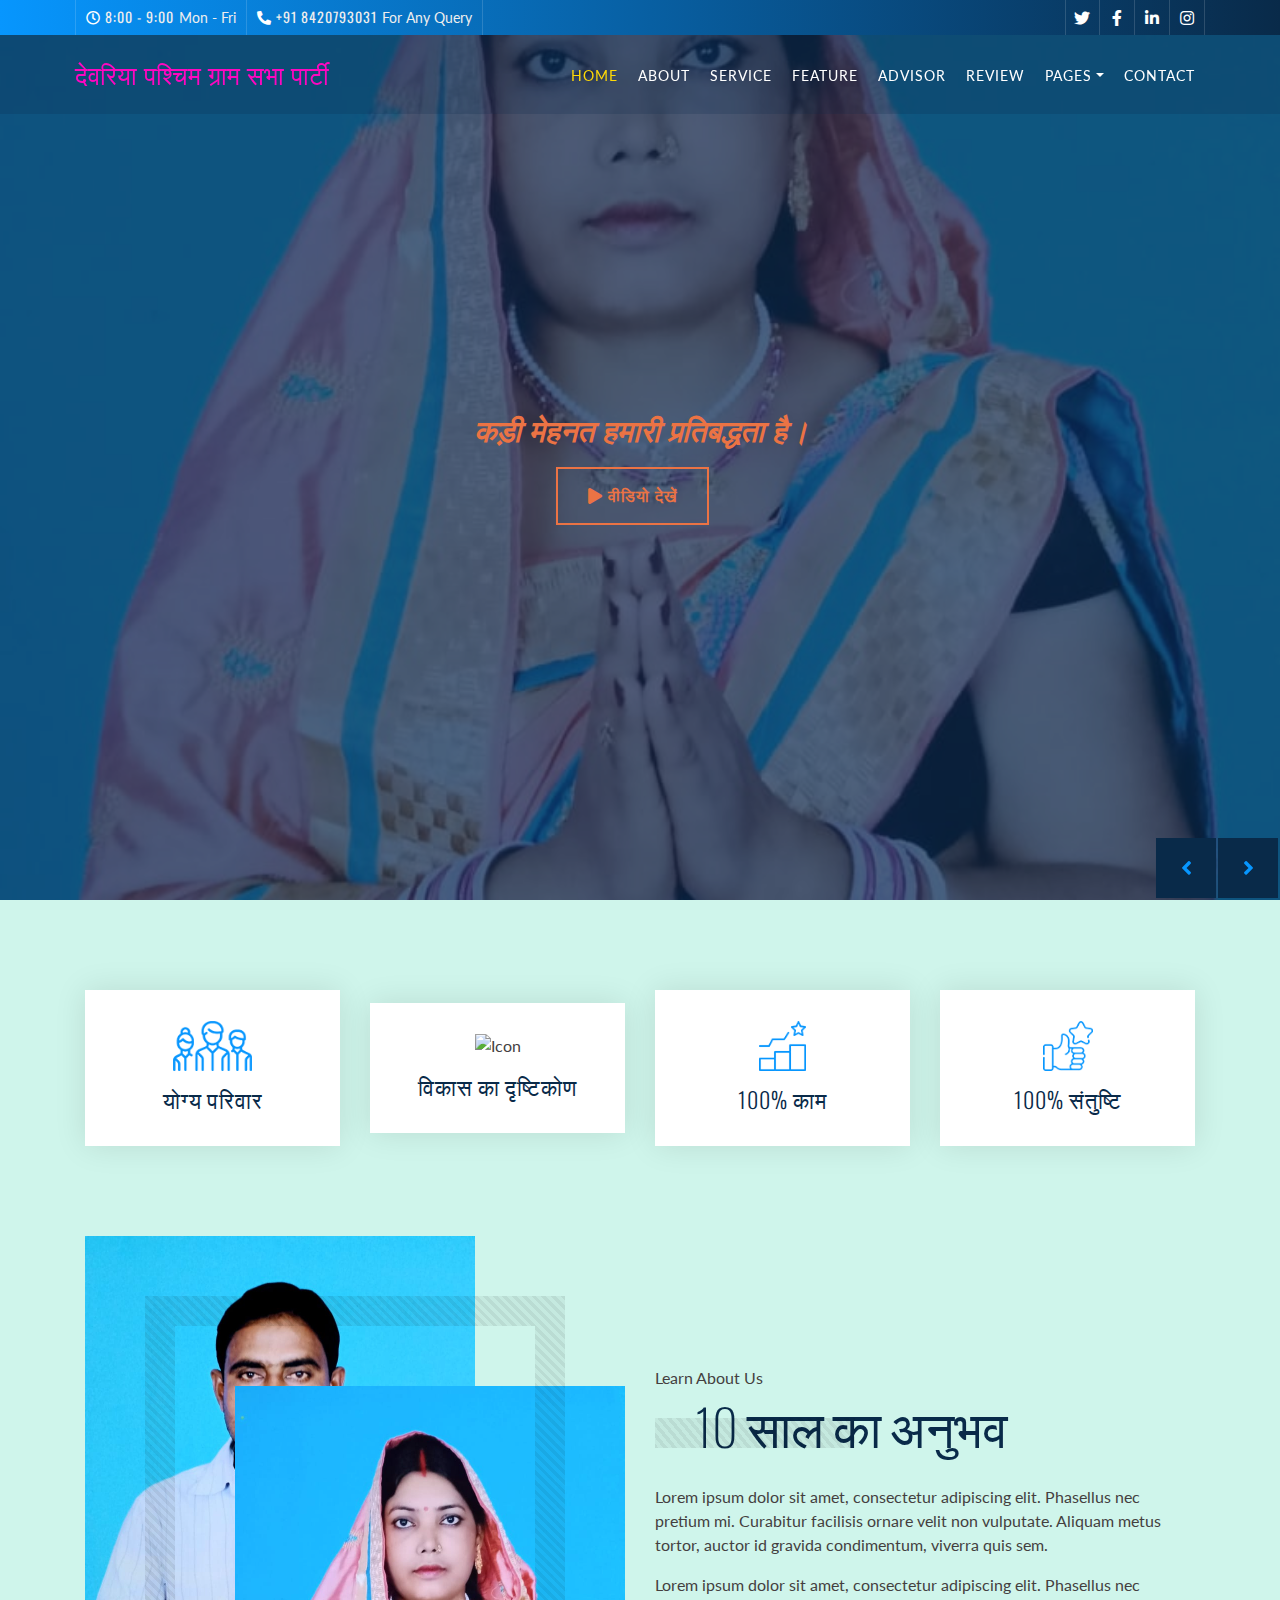
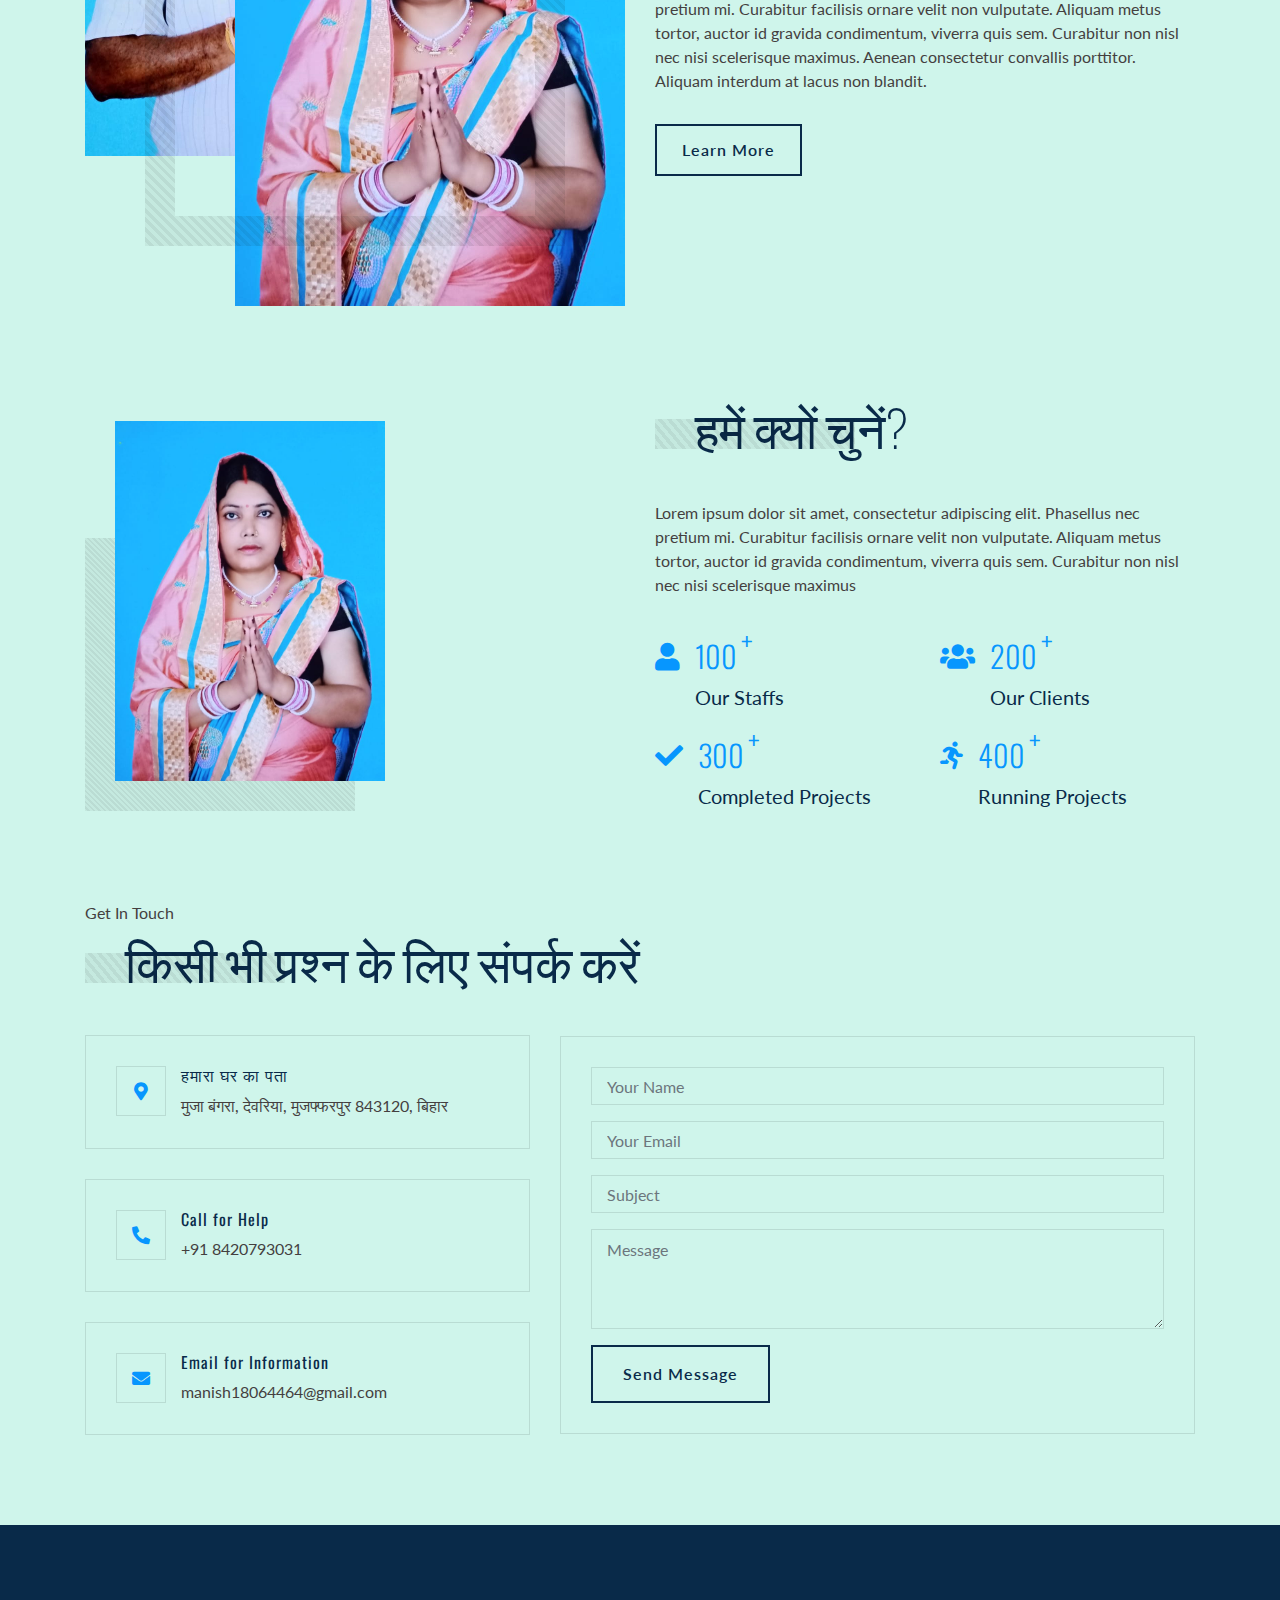
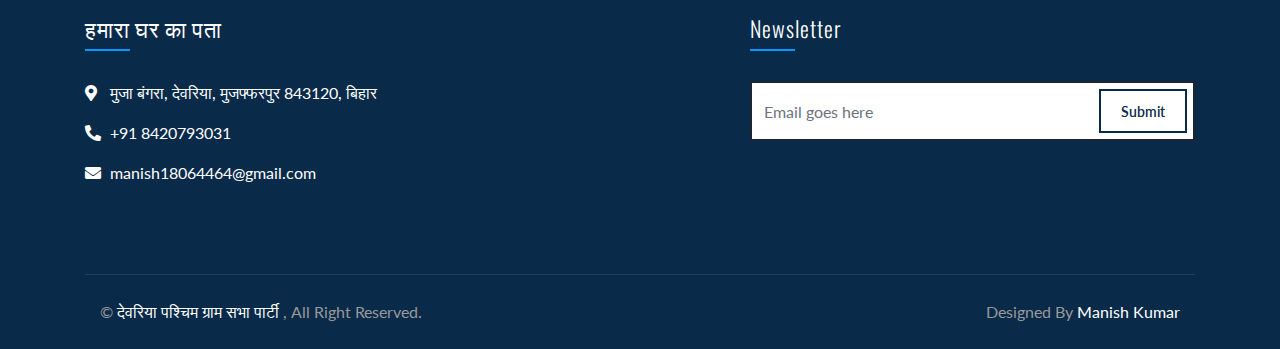
==== commit 19f15323: "Update index.html" ====
--- a/index.html
+++ b/index.html
@@ -66,7 +66,7 @@
                 </button>
 
                 <div class="collapse navbar-collapse justify-content-between" id="navbarCollapse"> -->
-                    <!-- <div class="navbar-nav ml-auto">
+                     <div class="navbar-nav ml-auto">
                         <a href="index.html" class="nav-item nav-link active">Home</a>
                         <a href="about.html" class="nav-item nav-link">About</a>
                         <a href="service.html" class="nav-item nav-link">Service</a>
@@ -81,7 +81,7 @@
                             </div>
                         </div>
                         <a href="contact.html" class="nav-item nav-link">Contact</a>
-                    </div> -->
+                    </div> 
                 </div>
             </div>
         </div>
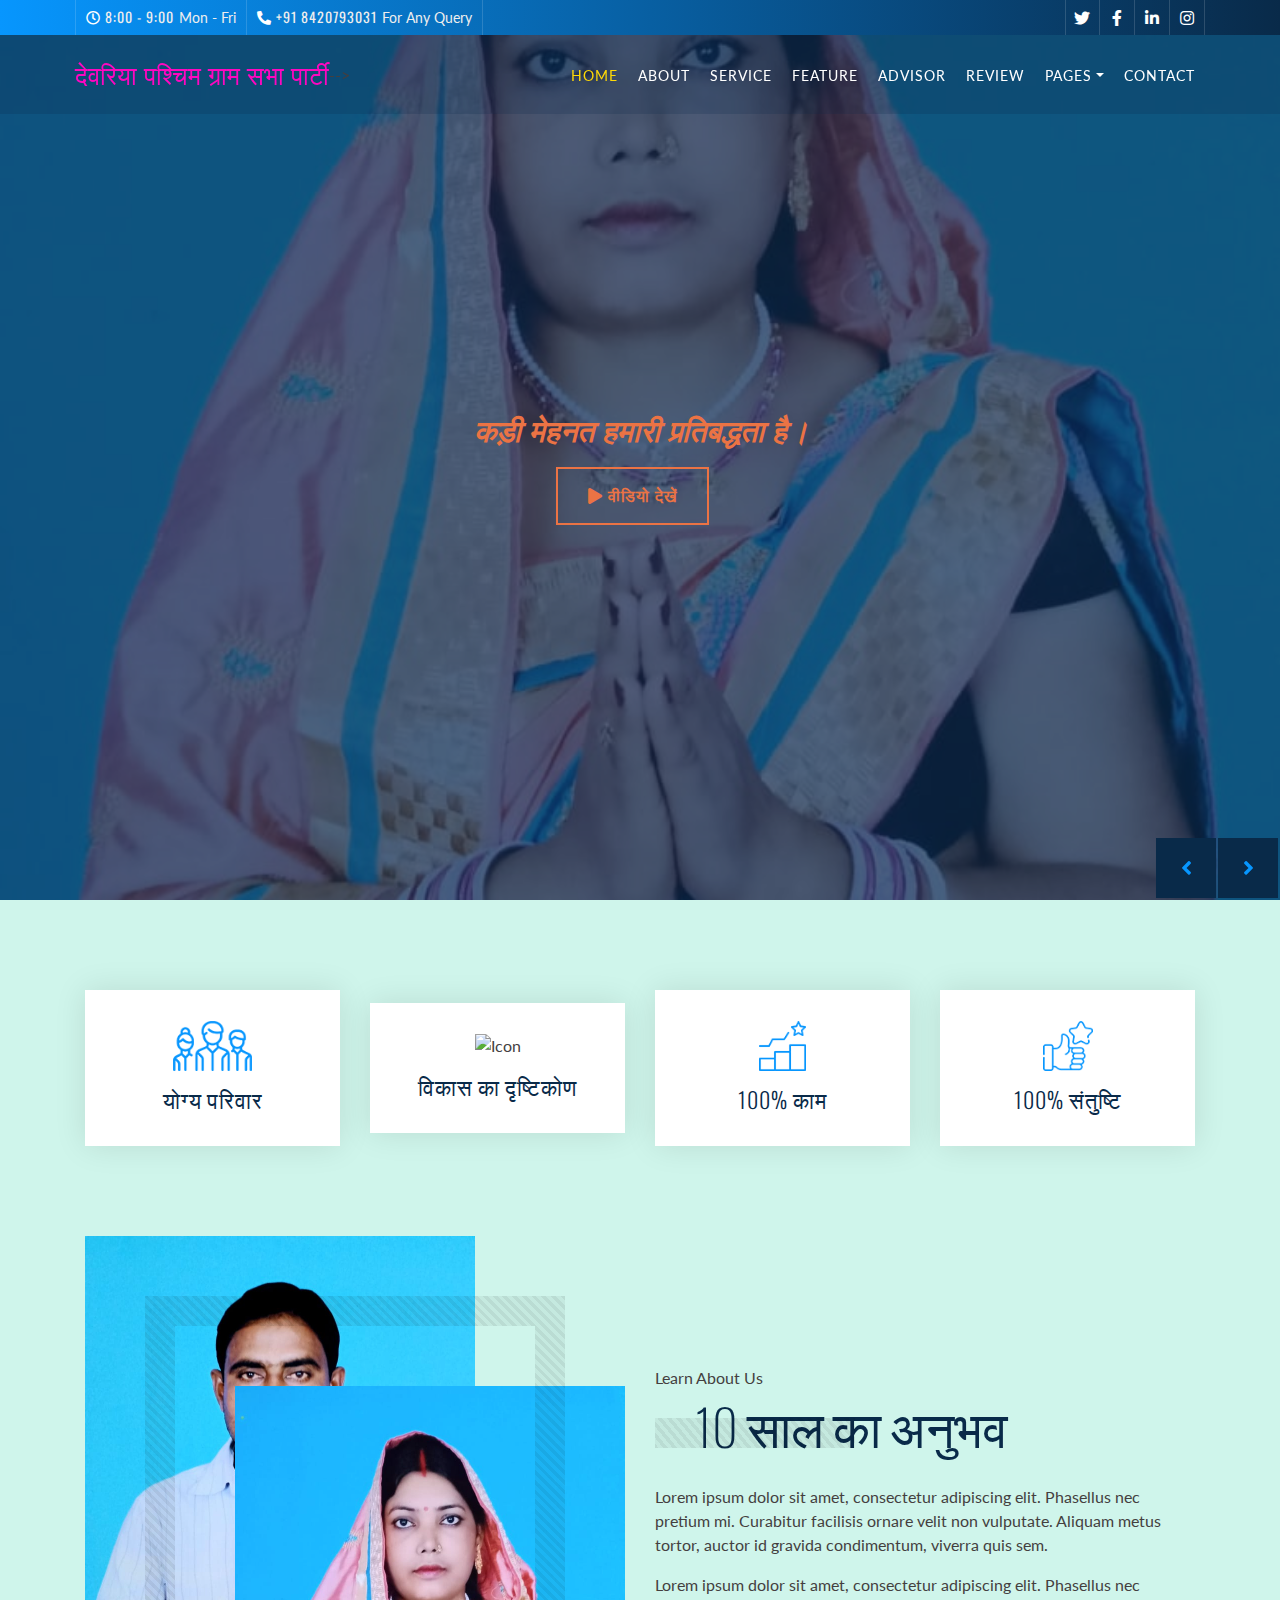
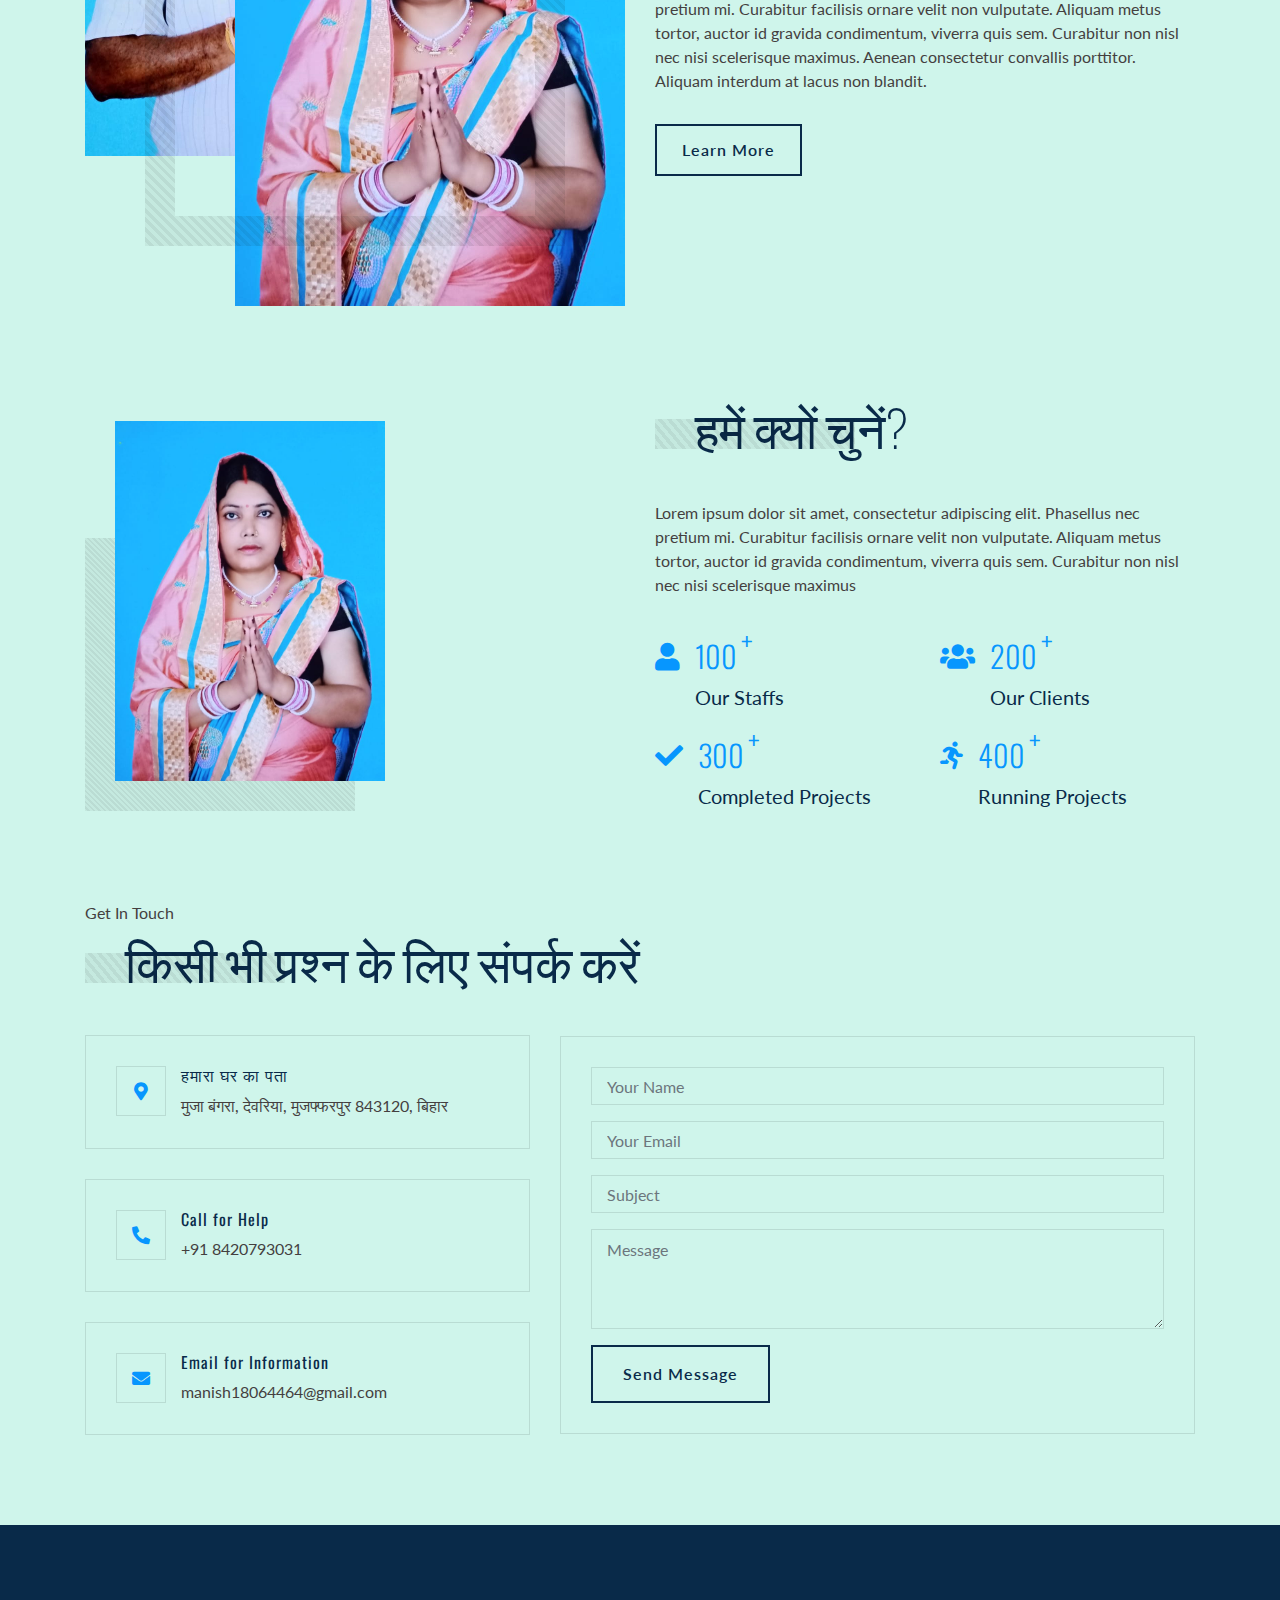
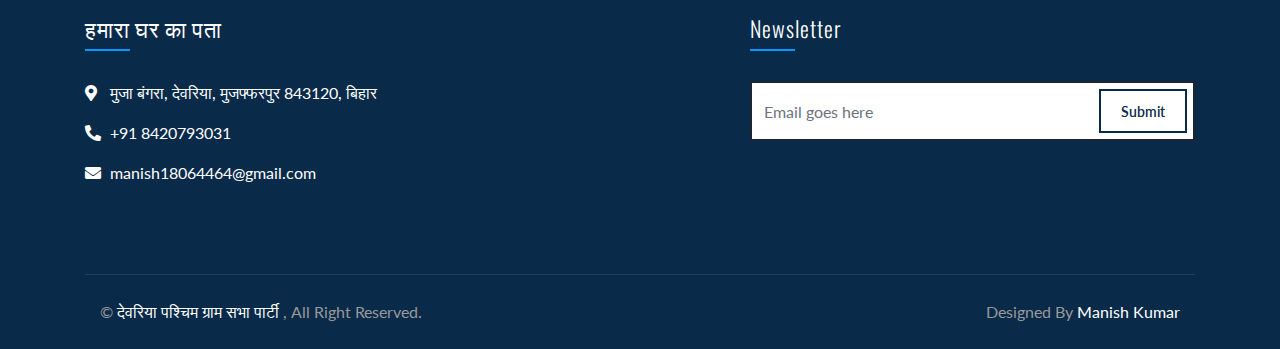
==== commit d43c6074: "Update index.html" ====
--- a/index.html
+++ b/index.html
@@ -61,7 +61,7 @@
         <div class="navbar navbar-expand-lg bg-dark navbar-dark">
             <div class="container-fluid">
                 <a href="index.html" class="navbar-brand">देवरिया पश्चिम ग्राम सभा पार्टी</a>
-                <!-- <button type="button" class="navbar-toggler" data-toggle="collapse" data-target="#navbarCollapse">
+                 <button type="button" class="navbar-toggler" data-toggle="collapse" data-target="#navbarCollapse">
                     <span class="navbar-toggler-icon"></span>
                 </button>
 
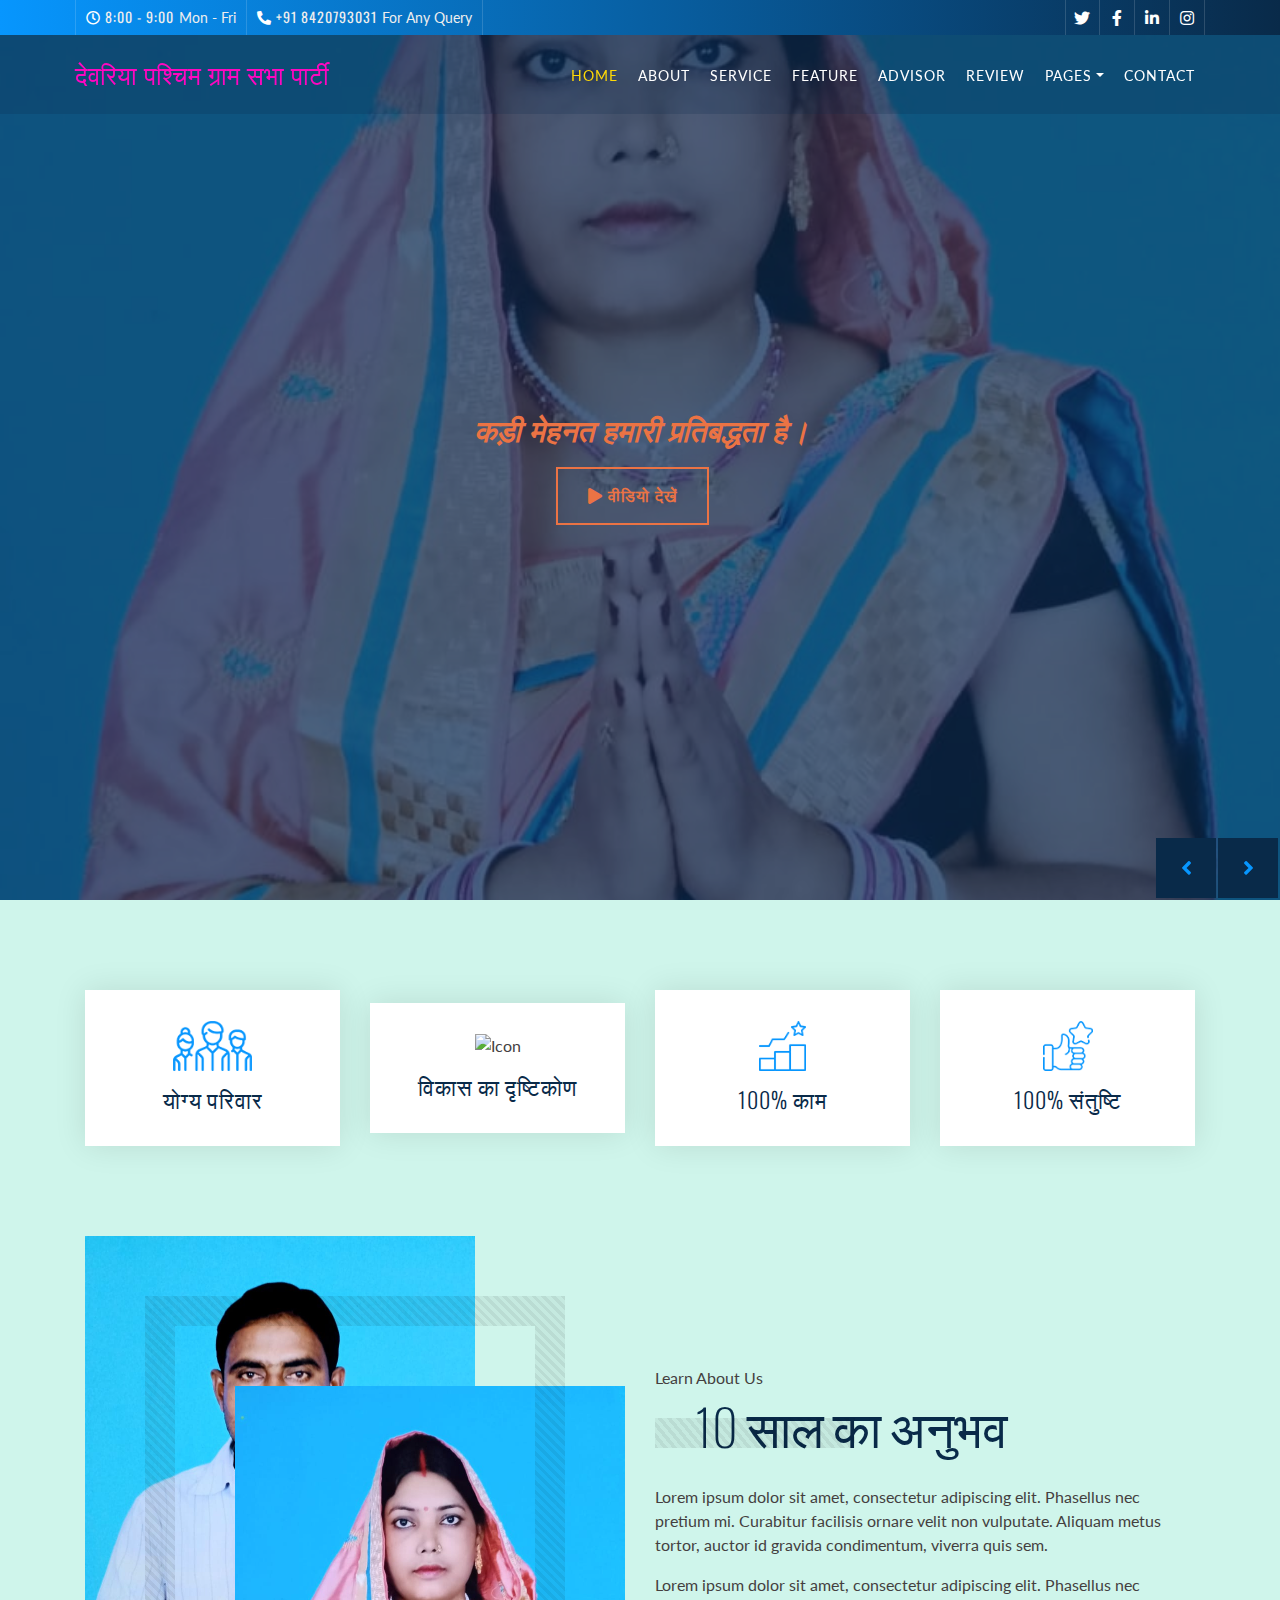
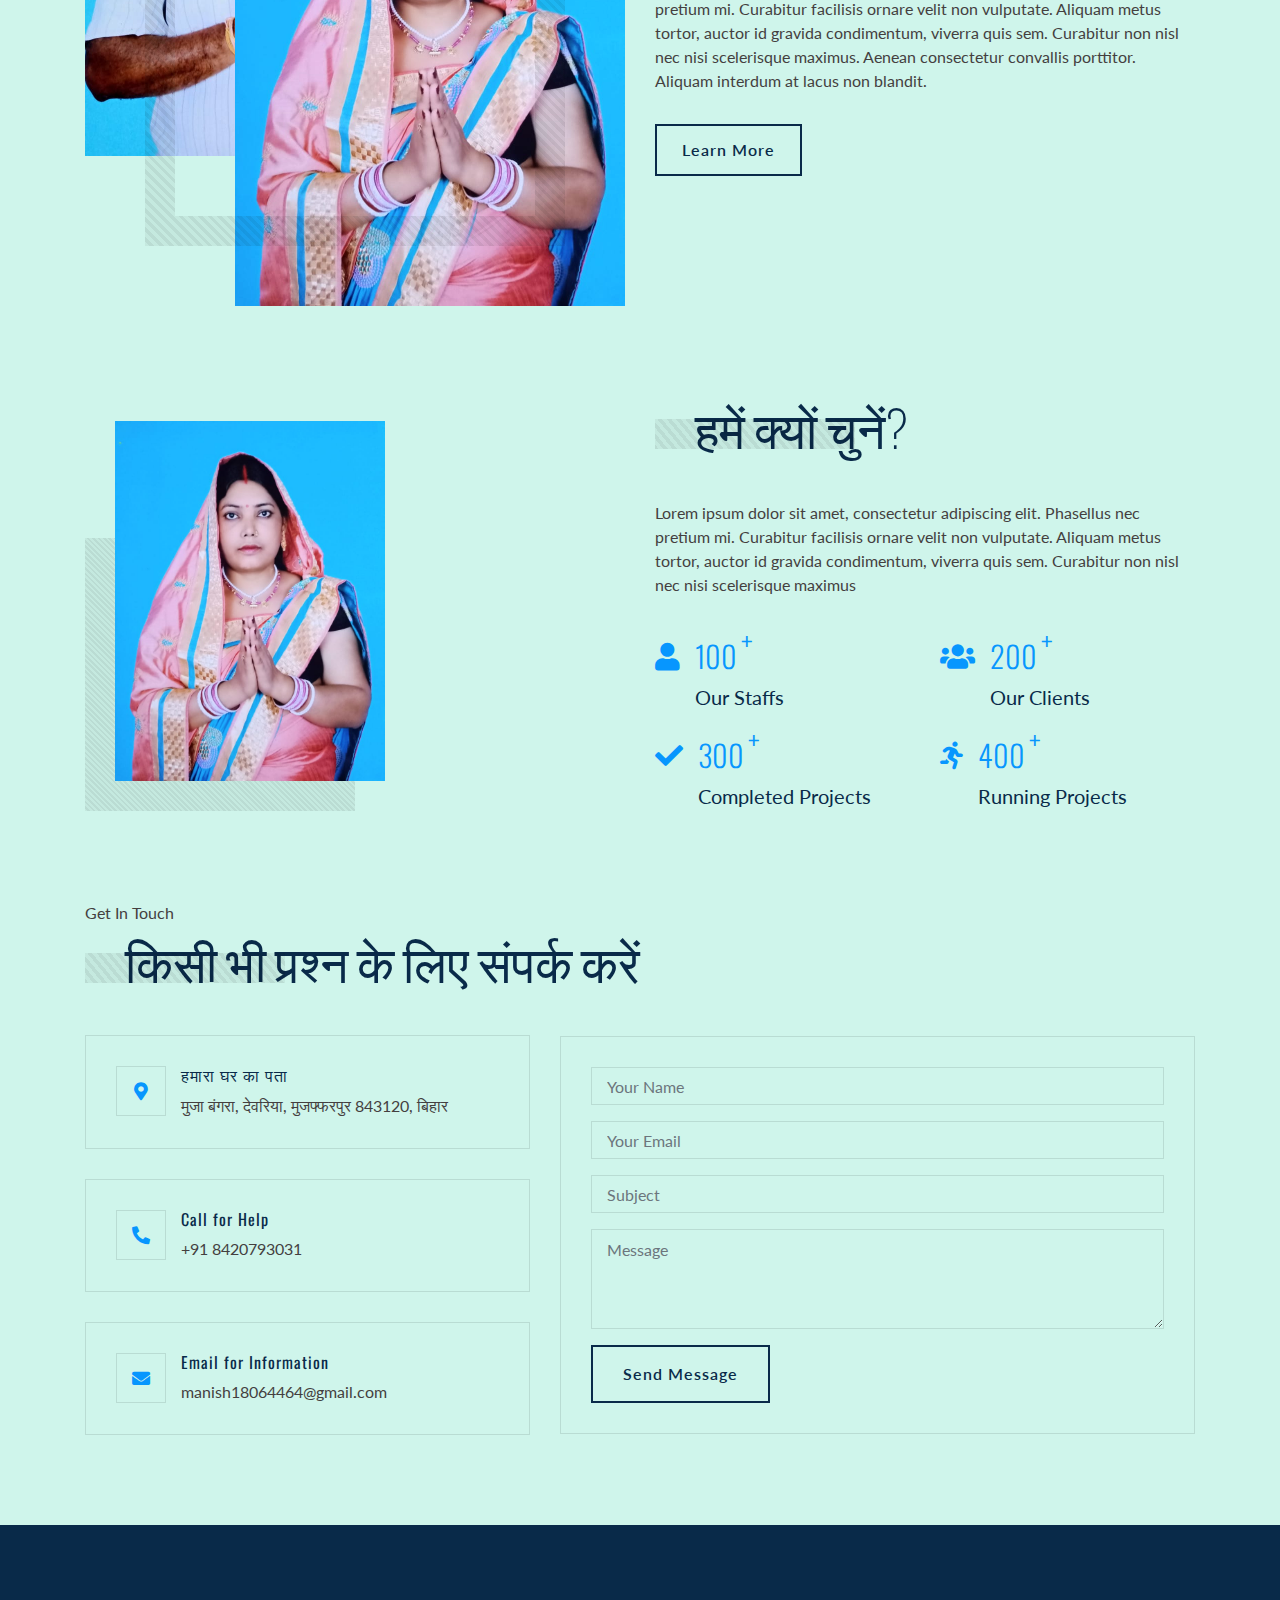
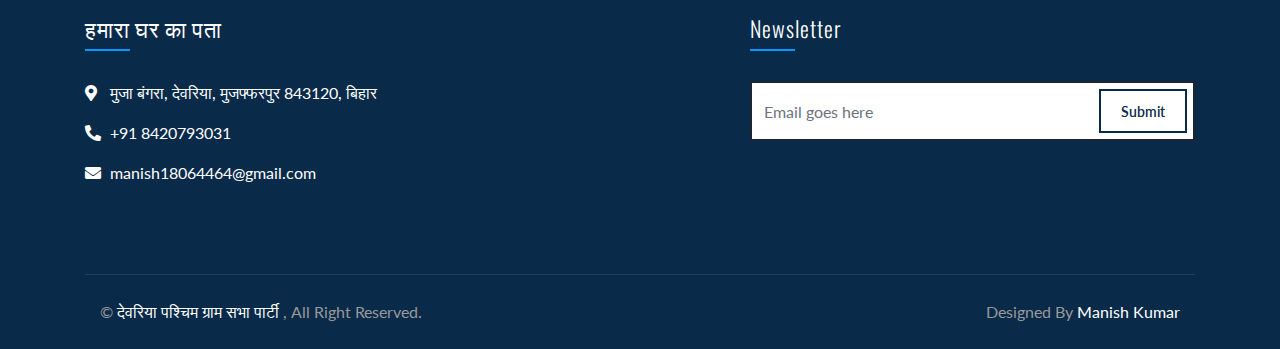
==== commit 744b1155: "Update index.html" ====
--- a/index.html
+++ b/index.html
@@ -65,7 +65,7 @@
                     <span class="navbar-toggler-icon"></span>
                 </button>
 
-                <div class="collapse navbar-collapse justify-content-between" id="navbarCollapse"> -->
+                <div class="collapse navbar-collapse justify-content-between" id="navbarCollapse">
                      <div class="navbar-nav ml-auto">
                         <a href="index.html" class="nav-item nav-link active">Home</a>
                         <a href="about.html" class="nav-item nav-link">About</a>
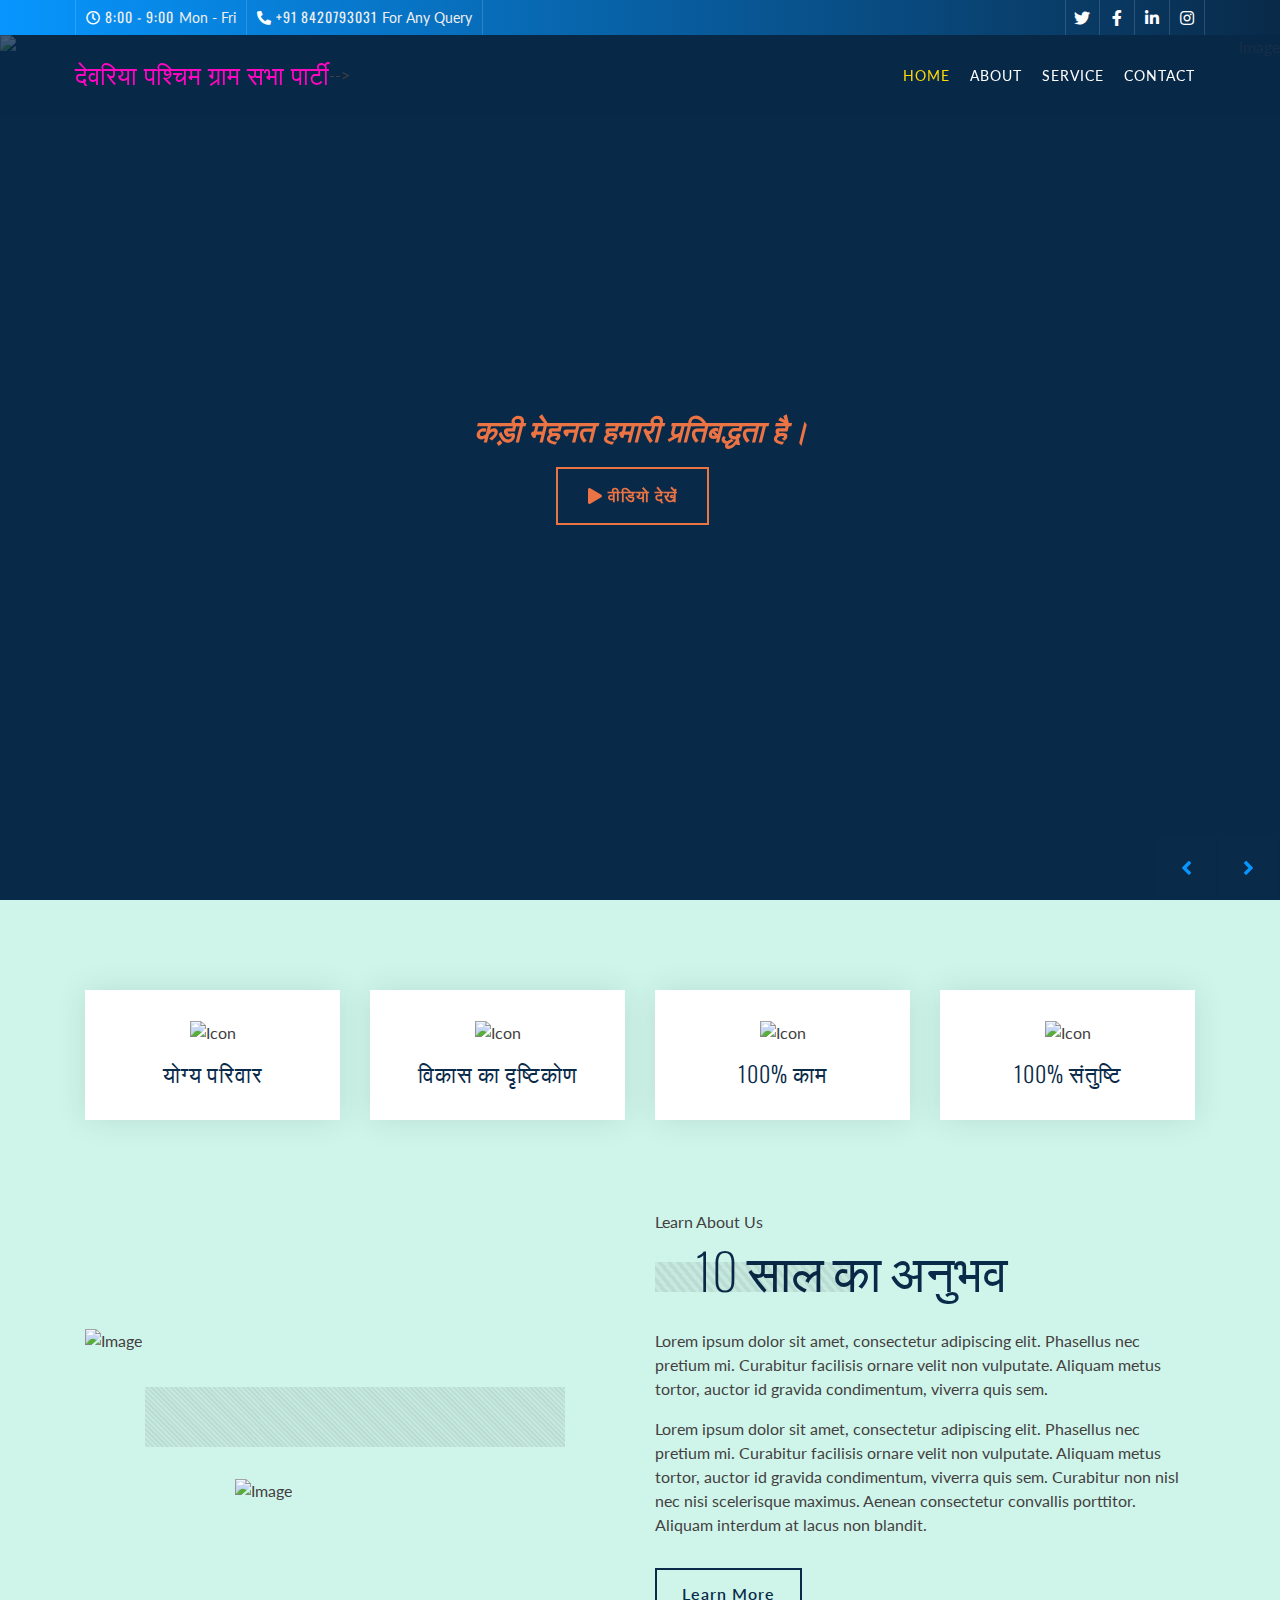
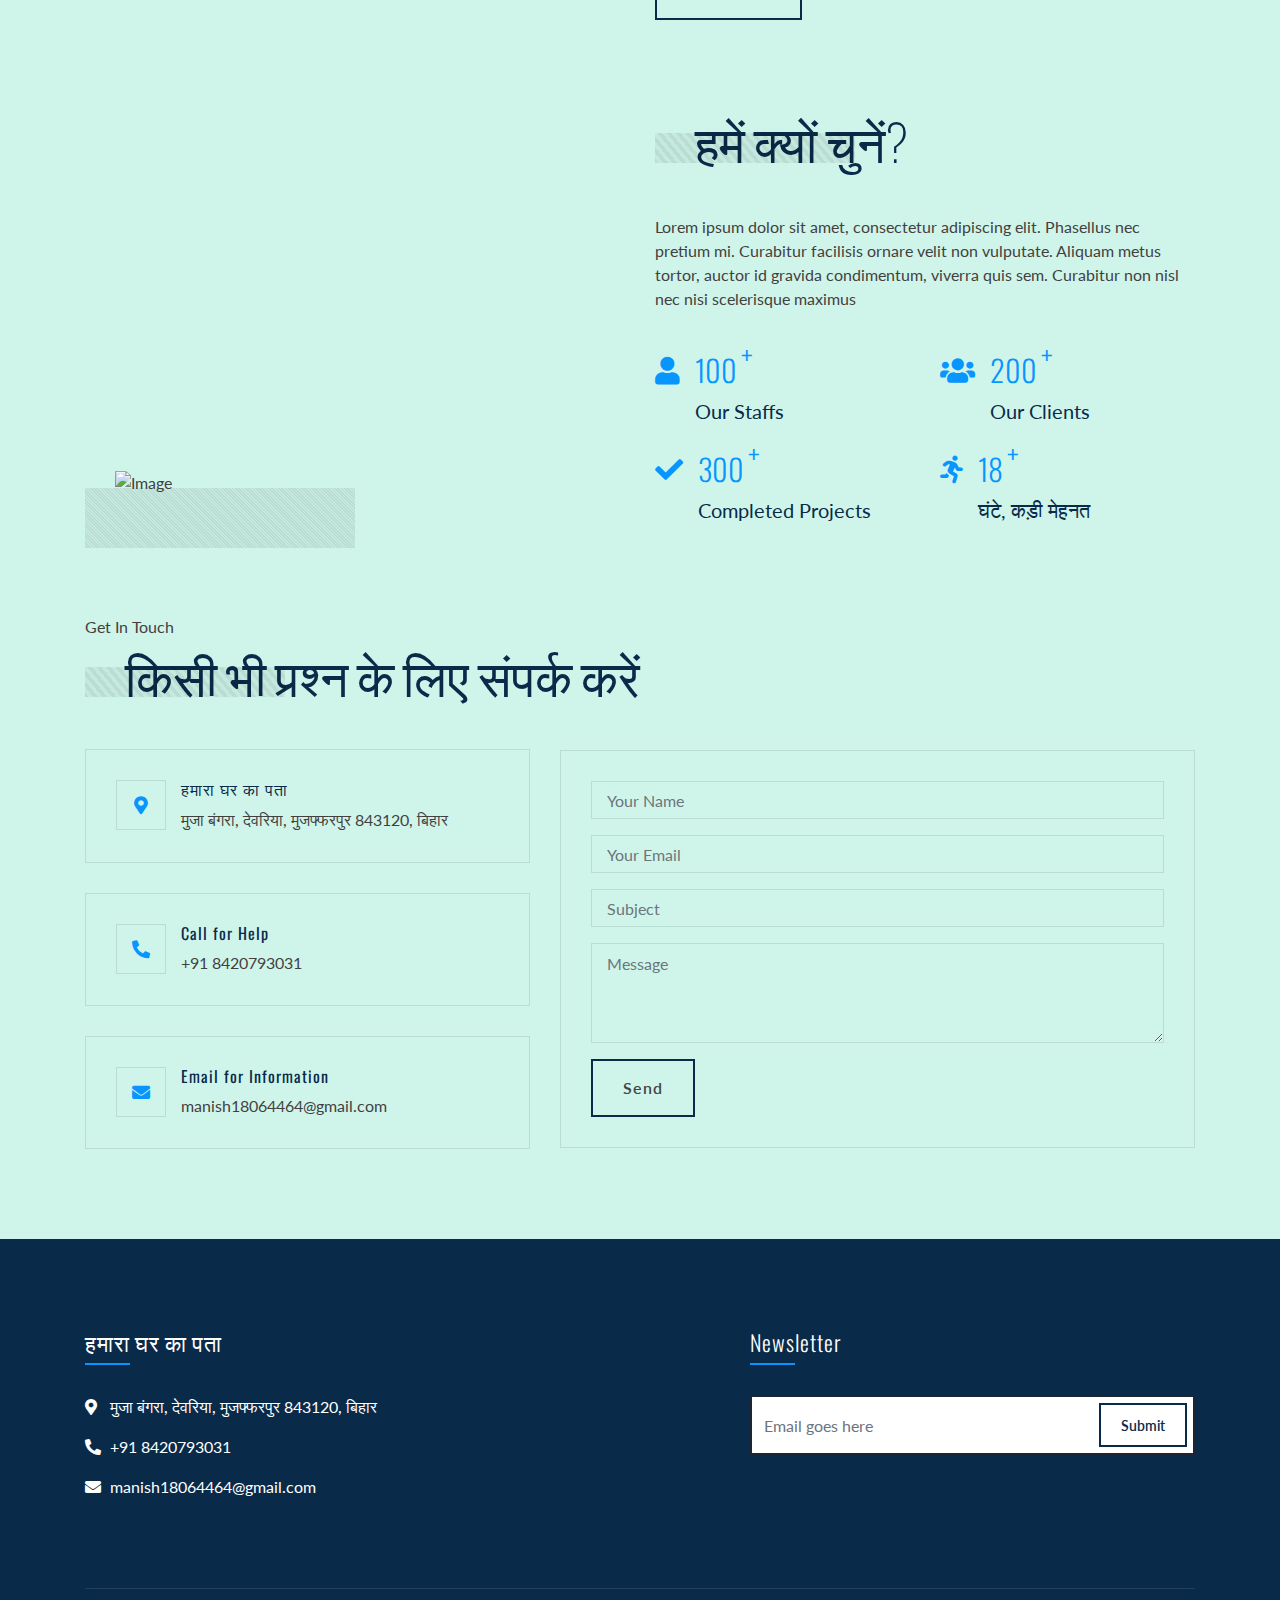
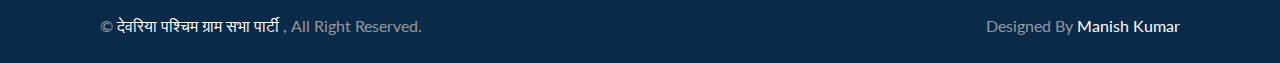
==== commit 5679e53b: "Update index.html" ====
--- a/index.html
+++ b/index.html
@@ -23,7 +23,7 @@
         <link href="style.css" rel="stylesheet">
     </head>
 
-    <body>
+   <body>
         <!-- Top Bar Start -->
         <div class="top-bar d-none d-md-block">
             <div class="container-fluid">
@@ -61,27 +61,27 @@
         <div class="navbar navbar-expand-lg bg-dark navbar-dark">
             <div class="container-fluid">
                 <a href="index.html" class="navbar-brand">देवरिया पश्चिम ग्राम सभा पार्टी</a>
-                 <button type="button" class="navbar-toggler" data-toggle="collapse" data-target="#navbarCollapse">
+                <button type="button" class="navbar-toggler" data-toggle="collapse" data-target="#navbarCollapse">
                     <span class="navbar-toggler-icon"></span>
                 </button>
 
-                <div class="collapse navbar-collapse justify-content-between" id="navbarCollapse">
+                <div class="collapse navbar-collapse justify-content-between" id="navbarCollapse"> -->
                      <div class="navbar-nav ml-auto">
                         <a href="index.html" class="nav-item nav-link active">Home</a>
-                        <a href="about.html" class="nav-item nav-link">About</a>
-                        <a href="service.html" class="nav-item nav-link">Service</a>
-                        <a href="feature.html" class="nav-item nav-link">Feature</a>
-                        <a href="advisor.html" class="nav-item nav-link">Advisor</a>
-                        <a href="review.html" class="nav-item nav-link">Review</a>
-                        <div class="nav-item dropdown">
+                        <a href="#AM" class="nav-item nav-link">About</a>
+                        <a href="#AM1" class="nav-item nav-link">Service</a>
+                        <!-- <a href="feature.html" class="nav-item nav-link">Feature</a> -->
+                        <!-- <a href="advisor.html" class="nav-item nav-link">Advisor</a> -->
+                        <!-- <a href="review.html" class="nav-item nav-link">Review</a> -->
+                        <!-- <div class="nav-item dropdown">
                             <a href="#" class="nav-link dropdown-toggle" data-toggle="dropdown">Pages</a>
                             <div class="dropdown-menu">
                                 <a href="blog.html" class="dropdown-item">Blog Page</a>
                                 <a href="single.html" class="dropdown-item">Single Page</a>
                             </div>
-                        </div>
-                        <a href="contact.html" class="nav-item nav-link">Contact</a>
-                    </div> 
+                        </div> -->
+                        <a href="#AM2" class="nav-item nav-link">Contact</a>
+                    </div>
                 </div>
             </div>
         </div>
@@ -94,7 +94,7 @@
                 <div class="owl-carousel">
                     <div class="carousel-item">
                         <div class="carousel-img">
-                            <img src="e3.jpeg" alt="Image">
+                            <img src="img/e3.jpeg" alt="Image">
                         </div>
                         <div class="carousel-text">
                             <h1>कड़ी मेहनत हमारी प्रतिबद्धता है।</h1>
@@ -103,13 +103,13 @@
                             </p> -->
                             <div class="carousel-btn">
                                 <!-- <a class="btn" href=""><i class="fa fa-link"></i>Get Started</a> -->
-                                <a class="btn btn-play" data-toggle="modal" data-src="https://www.youtube.com/embed/DWRcNpR6Kdc" data-target="#videoModal"><i class="fa fa-play"></i>वीडियो देखें</a>
+                                <a class="btn btn-play" data-toggle="modal" data-src="mkg.mp4"  data-target="#videoModal"><i class="fa fa-play"></i>वीडियो देखें</a>
                             </div>
                         </div>
                     </div>
                     <div class="carousel-item">
                         <div class="carousel-img">
-                            <img src="e2.jpeg" alt="Image">
+                            <img src="img/e2.jpeg" alt="Image">
                         </div>
                         <div class="carousel-text">
                             <h1>गांव की सफलता हमारी उपलब्धि होगी।</h1>
@@ -118,13 +118,13 @@
                             </p> -->
                             <div class="carousel-btn">
                                 <!-- <a class="btn" href=""><i class="fa fa-link"></i>Get Started</a> -->
-                                <a class="btn btn-play" data-toggle="modal" data-src="https://www.youtube.com/embed/DWRcNpR6Kdc" data-target="#videoModal"><i class="fa fa-play"></i>वीडियो देखें</a>
+                                <a class="btn btn-play" data-toggle="modal" data-src="mkg.mp4" data-target="#videoModal"><i class="fa fa-play"></i>वीडियो देखें</a>
                             </div>
                         </div>
                     </div>
                     <div class="carousel-item">
                         <div class="carousel-img">
-                            <img src="e3.jpeg" alt="Image">
+                            <img src="img/e3.jpeg" alt="Image">
                         </div>
                         <div class="carousel-text">
                             <h1>आपके वोट से होगा गांव के विकास के लिए हमारा प्रयास।</h1>
@@ -133,7 +133,7 @@
                             </p> -->
                             <div class="carousel-btn">
                                 <!-- <a class="btn" href=""><i class="fa fa-link"></i>Get Started</a> -->
-                                <a class="btn btn-play" data-toggle="modal" data-src="https://www.youtube.com/embed/DWRcNpR6Kdc" data-target="#videoModal"><i class="fa fa-play"></i>वीडियो देखें</a>
+                                <a class="btn btn-play" data-toggle="modal" data-src="mkg.mp4" data-target="#videoModal"><i class="fa fa-play"></i>वीडियो देखें</a>
                             </div>
                         </div>
                     </div>
@@ -167,25 +167,25 @@
                 <div class="row align-items-center">
                     <div class="col-lg-3 col-md-6">
                         <div class="fact-item">
-                            <img src="icon-4.png" alt="Icon">
+                            <img src="img/icon-4.png" alt="Icon">
                             <h2>योग्य परिवार</h2>
                         </div>
                     </div>
                     <div class="col-lg-3 col-md-6">
                         <div class="fact-item">
-                            <img src="vv1.jpg" alt="Icon">
+                            <img src="img/vv1.jpg" alt="Icon">
                             <h2>विकास का दृष्टिकोण</h2>
                         </div>
                     </div>
                     <div class="col-lg-3 col-md-6">
                         <div class="fact-item">
-                            <img src="icon-8.png" alt="Icon">
+                            <img src="img/icon-8.png" alt="Icon">
                             <h2>100% काम</h2>
                         </div>
                     </div>
                     <div class="col-lg-3 col-md-6">
                         <div class="fact-item">
-                            <img src="icon-6.png" alt="Icon">
+                            <img src="img/icon-6.png" alt="Icon">
                             <h2>100% संतुष्टि</h2>
                         </div>
                     </div>
@@ -196,16 +196,16 @@
         
 
         <!-- About Start -->
-        <div class="about" id="about">
+        <div class="about" id="AM">
             <div class="container">
                 <div class="row align-items-center">
                     <div class="col-md-6">
                         <div class="about-img">
                             <div class="about-img-1">
-                                <img src="e2.jpeg" alt="Image">
+                                <img src="img/e2.jpeg" alt="Image">
                             </div>
                             <div class="about-img-2">
-                                <img src="e3.jpeg" alt="Image">
+                                <img src="img/e3.jpeg" alt="Image">
                             </div>
                         </div>
                     </div>
@@ -325,12 +325,12 @@
 
 
         <!-- Feature Start -->
-        <div class="feature">
+        <div class="feature" id="AM1">
             <div class="container">
                 <div class="row align-items-end">
                     <div class="col-md-6">
                         <div class="feature-img">
-                            <img src="e3.jpeg" alt="Image">
+                            <img src="img/e3.jpeg" alt="Image">
                         </div>
                     </div>
                     <div class="col-md-6">
@@ -366,8 +366,8 @@
                             <div class="col-6">
                                 <i class="fa fa-running"></i>
                                 <div class="counters-text">
-                                    <h2 data-toggle="counter-up">400</h2>
-                                    <p>Running Projects</p>
+                                    <h2 data-toggle="counter-up">18</h2>
+                                    <p>घंटे, कड़ी मेहनत</p>
                                 </div>
                             </div>
                         </div>
@@ -507,7 +507,7 @@
         
         
         <!-- Contact Start -->
-        <div class="contact">
+        <div class="contact" id="AM2">
             <div class="container">
                 <div class="section-header">
                     <p>Get In Touch</p>
@@ -546,7 +546,7 @@
                     <div class="col-md-7">
                         <div class="contact-form">
                             <div id="success"></div>
-                            <form name="sentMessage" id="contactForm"  novalidate="novalidate">
+                            <form action="mailto:manish18064464@gmail.com" method="post" name="sentMessage" id="contactForm"  novalidate="novalidate">
                                 <div class="control-group">
                                     <input type="text" class="form-control" id="name" placeholder="Your Name" required="required" data-validation-required-message="Please enter your name" />
                                     <p class="help-block text-danger"></p>
@@ -564,7 +564,7 @@
                                     <p class="help-block text-danger"></p>
                                 </div>
                                 <div>
-                                    <button class="btn" type="submit" id="sendMessageButton">Send Message</button>
+                                    <button class="btn" type="submit" id="sendMessageButton"><a href="mailto:manish18064464@gmail.com">Send</a></button>
                                 </div>
                             </form>
                         </div>
@@ -650,7 +650,7 @@
 
 
         <!-- Footer Start -->
-        <div class="footer">
+        <div class="footer" id="AM3">
             <div class="container">
                 <div class="row">
                     <div class="col-lg-7">
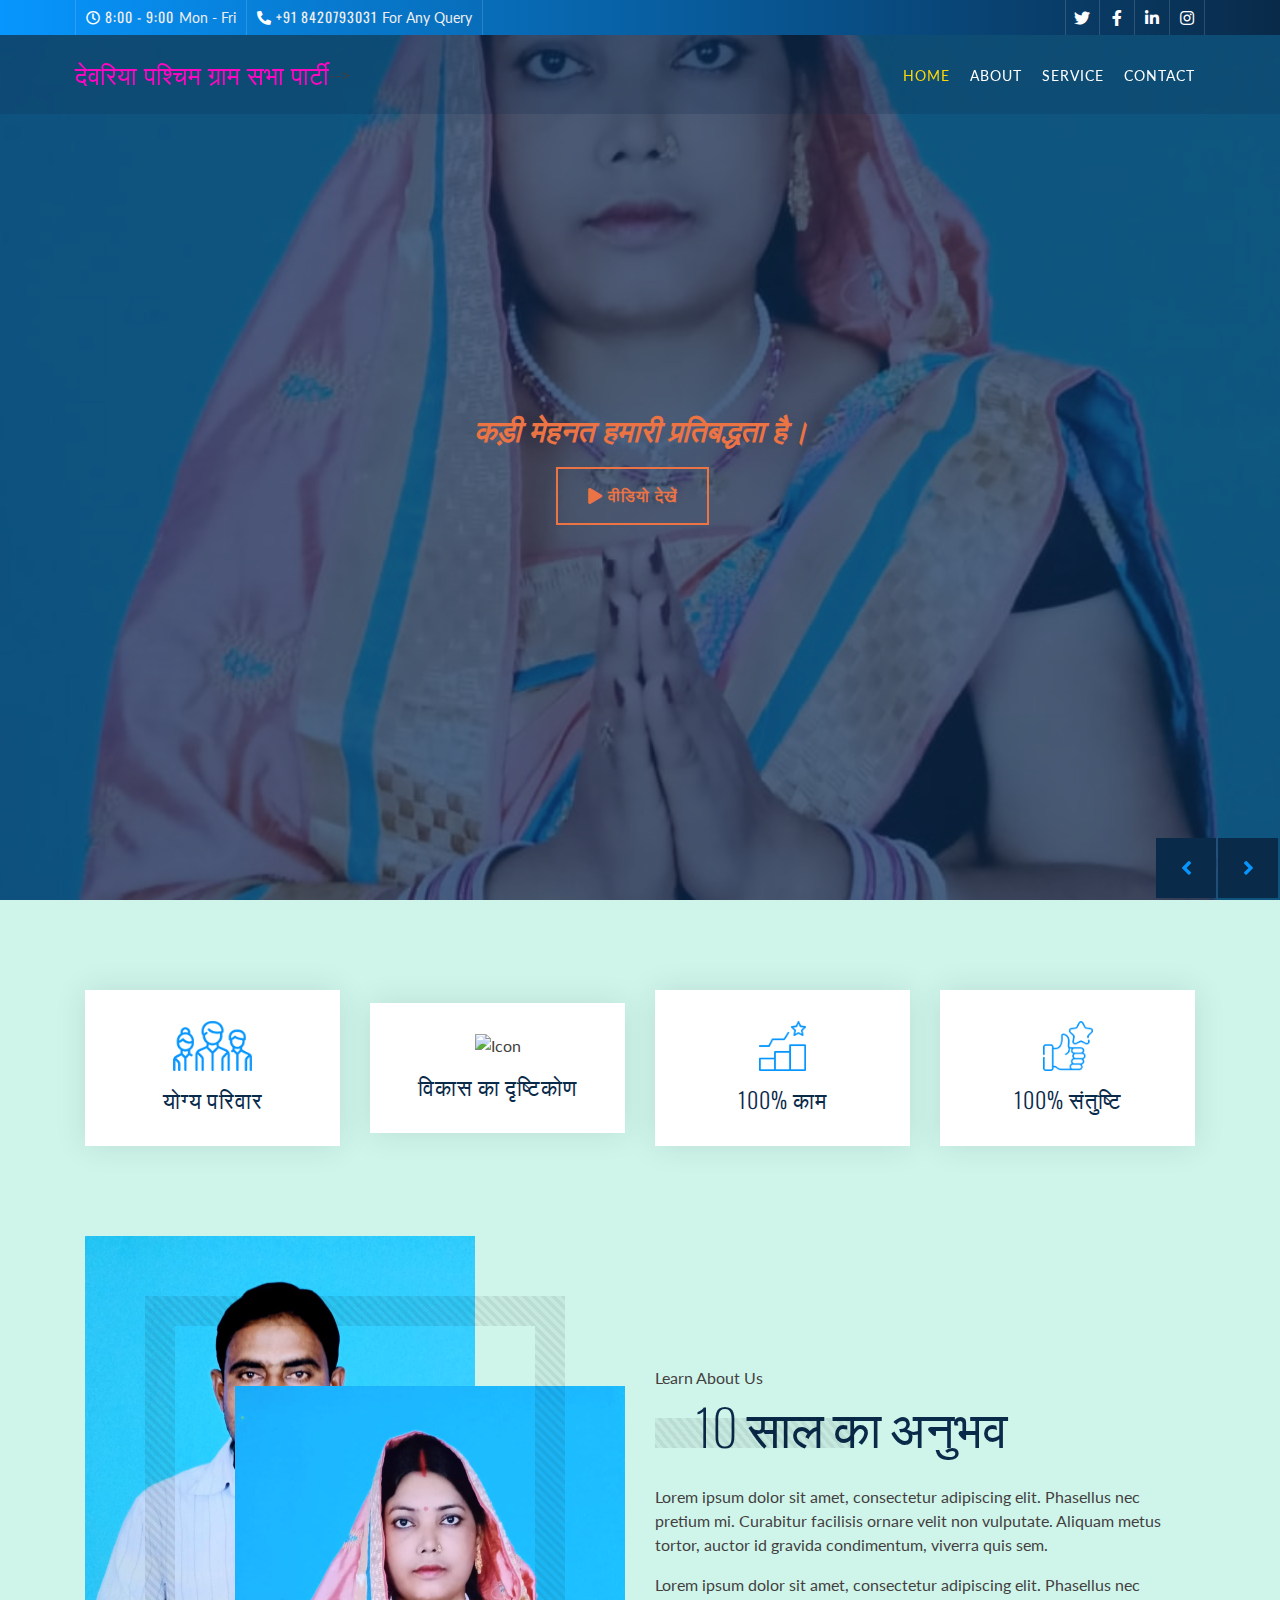
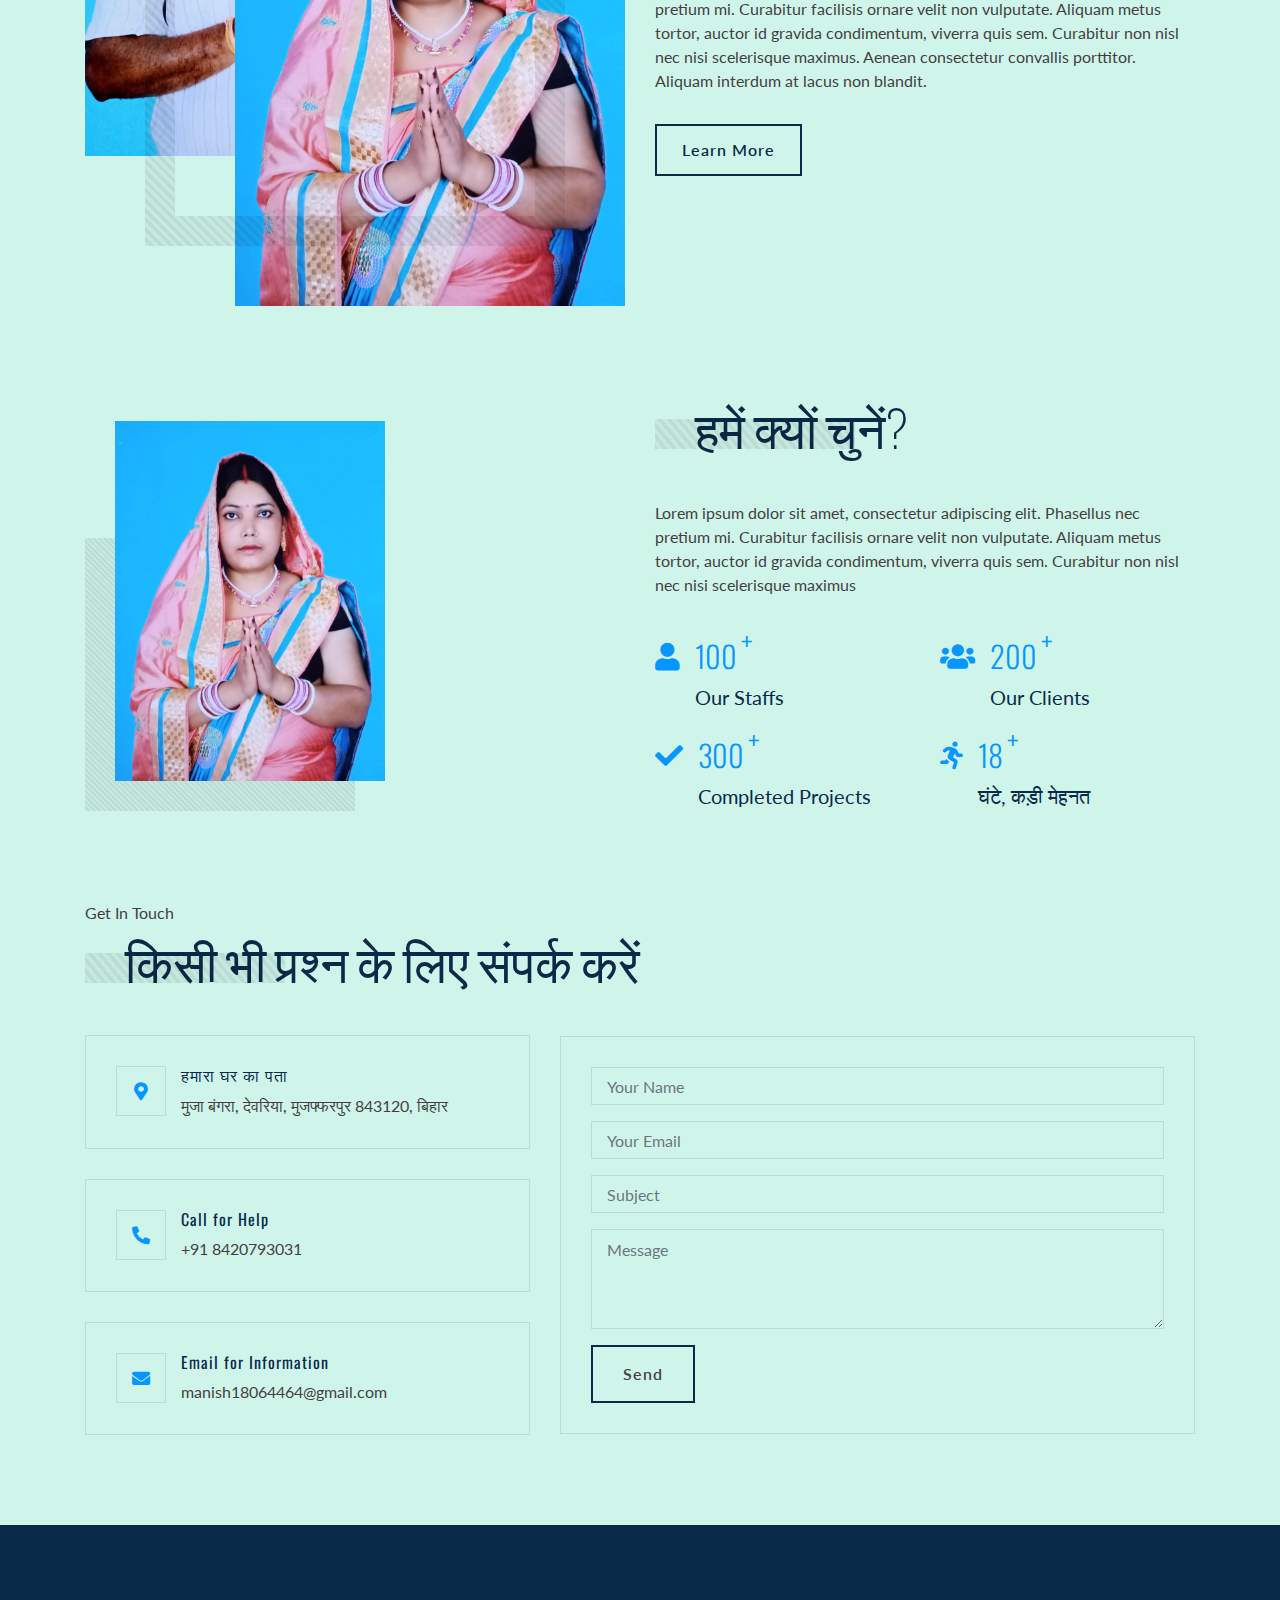
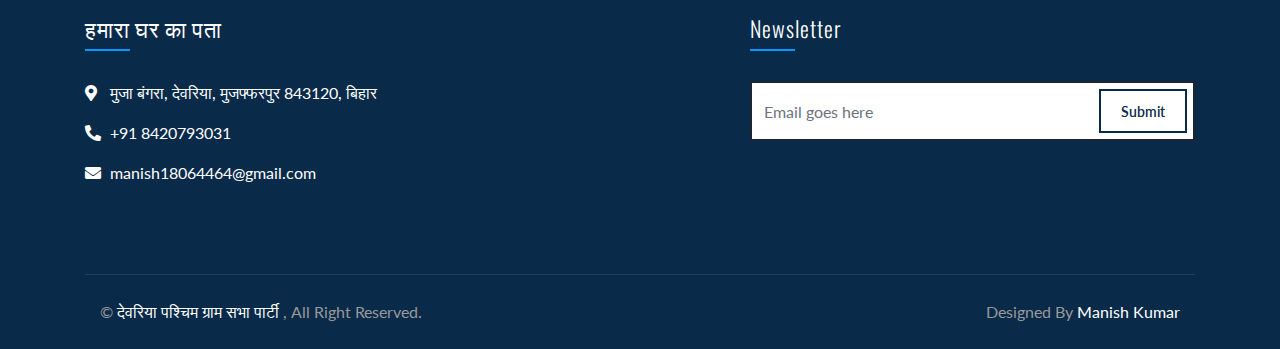
==== commit 1dc46353: "Update index.html" ====
--- a/index.html
+++ b/index.html
@@ -94,7 +94,7 @@
                 <div class="owl-carousel">
                     <div class="carousel-item">
                         <div class="carousel-img">
-                            <img src="img/e3.jpeg" alt="Image">
+                            <img src="e3.jpeg" alt="Image">
                         </div>
                         <div class="carousel-text">
                             <h1>कड़ी मेहनत हमारी प्रतिबद्धता है।</h1>
@@ -109,7 +109,7 @@
                     </div>
                     <div class="carousel-item">
                         <div class="carousel-img">
-                            <img src="img/e2.jpeg" alt="Image">
+                            <img src="e2.jpeg" alt="Image">
                         </div>
                         <div class="carousel-text">
                             <h1>गांव की सफलता हमारी उपलब्धि होगी।</h1>
@@ -124,7 +124,7 @@
                     </div>
                     <div class="carousel-item">
                         <div class="carousel-img">
-                            <img src="img/e3.jpeg" alt="Image">
+                            <img src="e3.jpeg" alt="Image">
                         </div>
                         <div class="carousel-text">
                             <h1>आपके वोट से होगा गांव के विकास के लिए हमारा प्रयास।</h1>
@@ -167,25 +167,25 @@
                 <div class="row align-items-center">
                     <div class="col-lg-3 col-md-6">
                         <div class="fact-item">
-                            <img src="img/icon-4.png" alt="Icon">
+                            <img src="icon-4.png" alt="Icon">
                             <h2>योग्य परिवार</h2>
                         </div>
                     </div>
                     <div class="col-lg-3 col-md-6">
                         <div class="fact-item">
-                            <img src="img/vv1.jpg" alt="Icon">
+                            <img src="vv1.jpg" alt="Icon">
                             <h2>विकास का दृष्टिकोण</h2>
                         </div>
                     </div>
                     <div class="col-lg-3 col-md-6">
                         <div class="fact-item">
-                            <img src="img/icon-8.png" alt="Icon">
+                            <img src="icon-8.png" alt="Icon">
                             <h2>100% काम</h2>
                         </div>
                     </div>
                     <div class="col-lg-3 col-md-6">
                         <div class="fact-item">
-                            <img src="img/icon-6.png" alt="Icon">
+                            <img src="icon-6.png" alt="Icon">
                             <h2>100% संतुष्टि</h2>
                         </div>
                     </div>
@@ -202,10 +202,10 @@
                     <div class="col-md-6">
                         <div class="about-img">
                             <div class="about-img-1">
-                                <img src="img/e2.jpeg" alt="Image">
+                                <img src="e2.jpeg" alt="Image">
                             </div>
                             <div class="about-img-2">
-                                <img src="img/e3.jpeg" alt="Image">
+                                <img src="e3.jpeg" alt="Image">
                             </div>
                         </div>
                     </div>
@@ -330,7 +330,7 @@
                 <div class="row align-items-end">
                     <div class="col-md-6">
                         <div class="feature-img">
-                            <img src="img/e3.jpeg" alt="Image">
+                            <img src="e3.jpeg" alt="Image">
                         </div>
                     </div>
                     <div class="col-md-6">
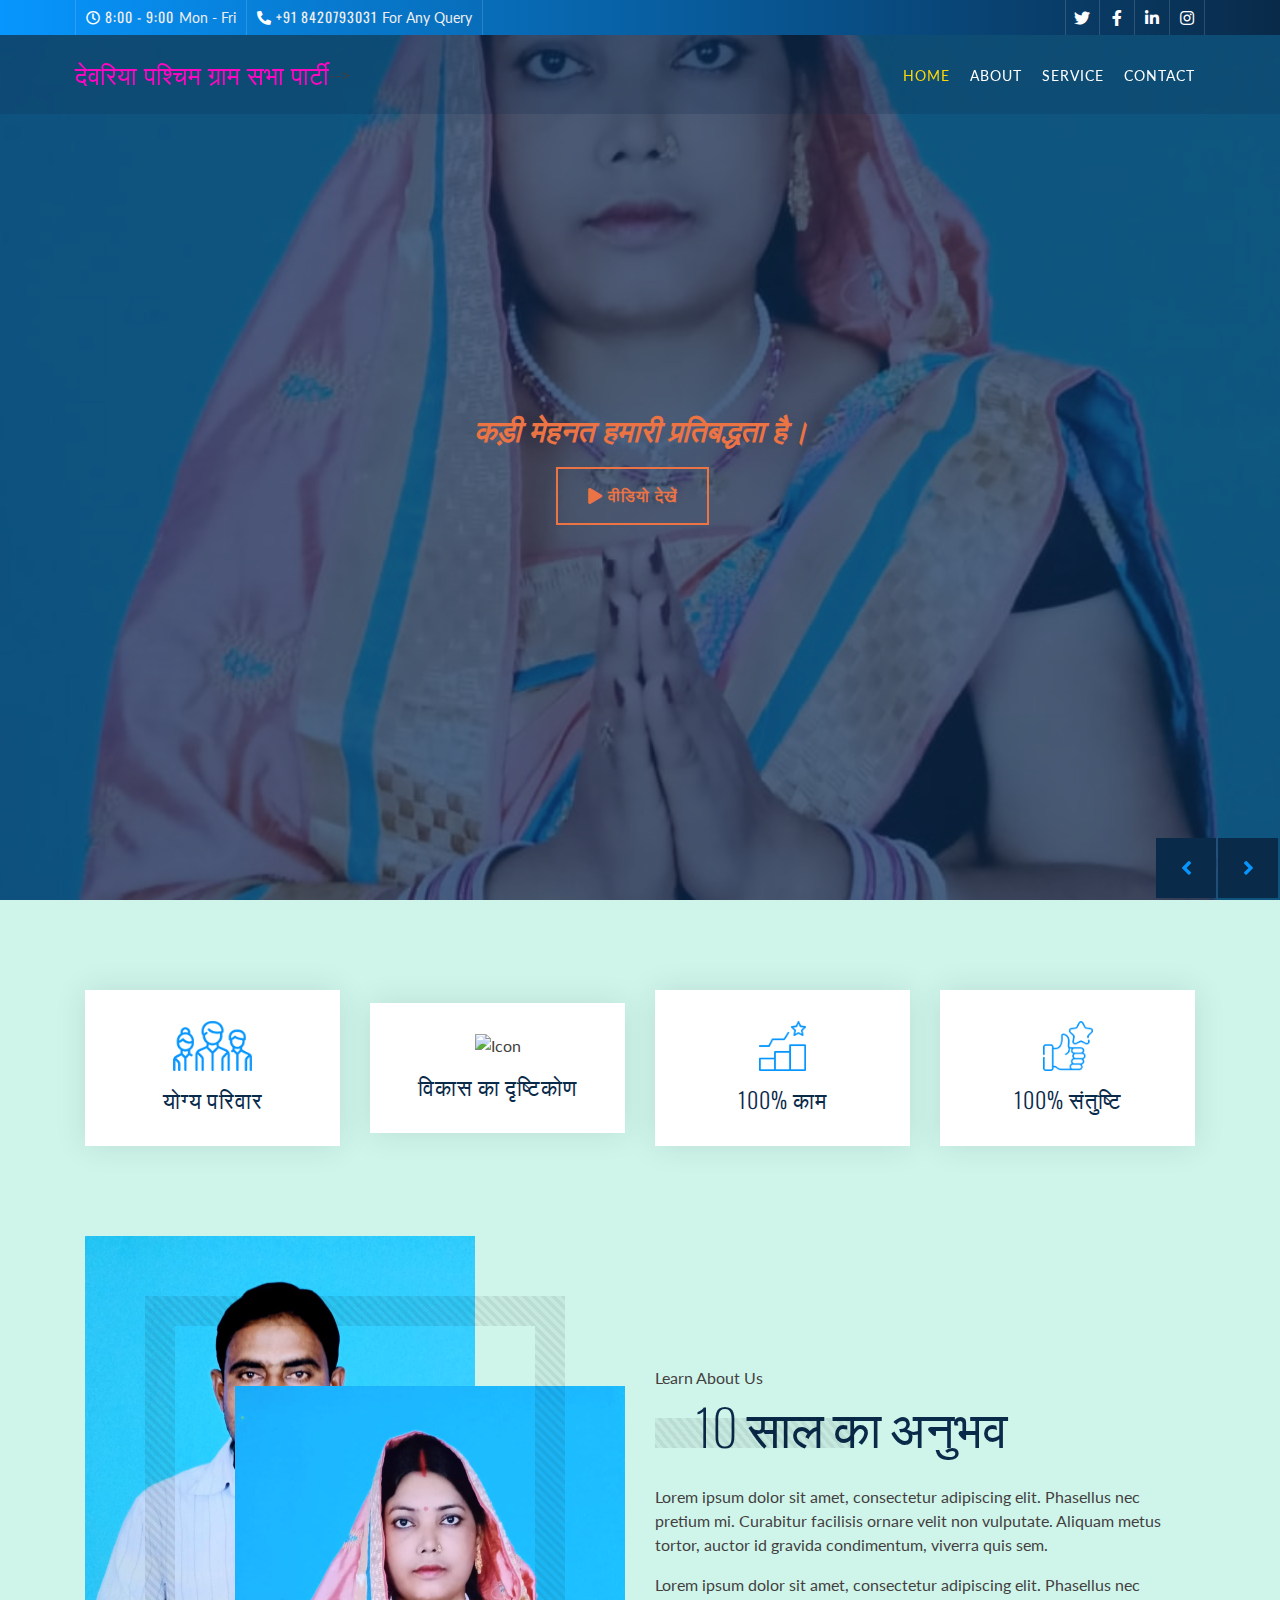
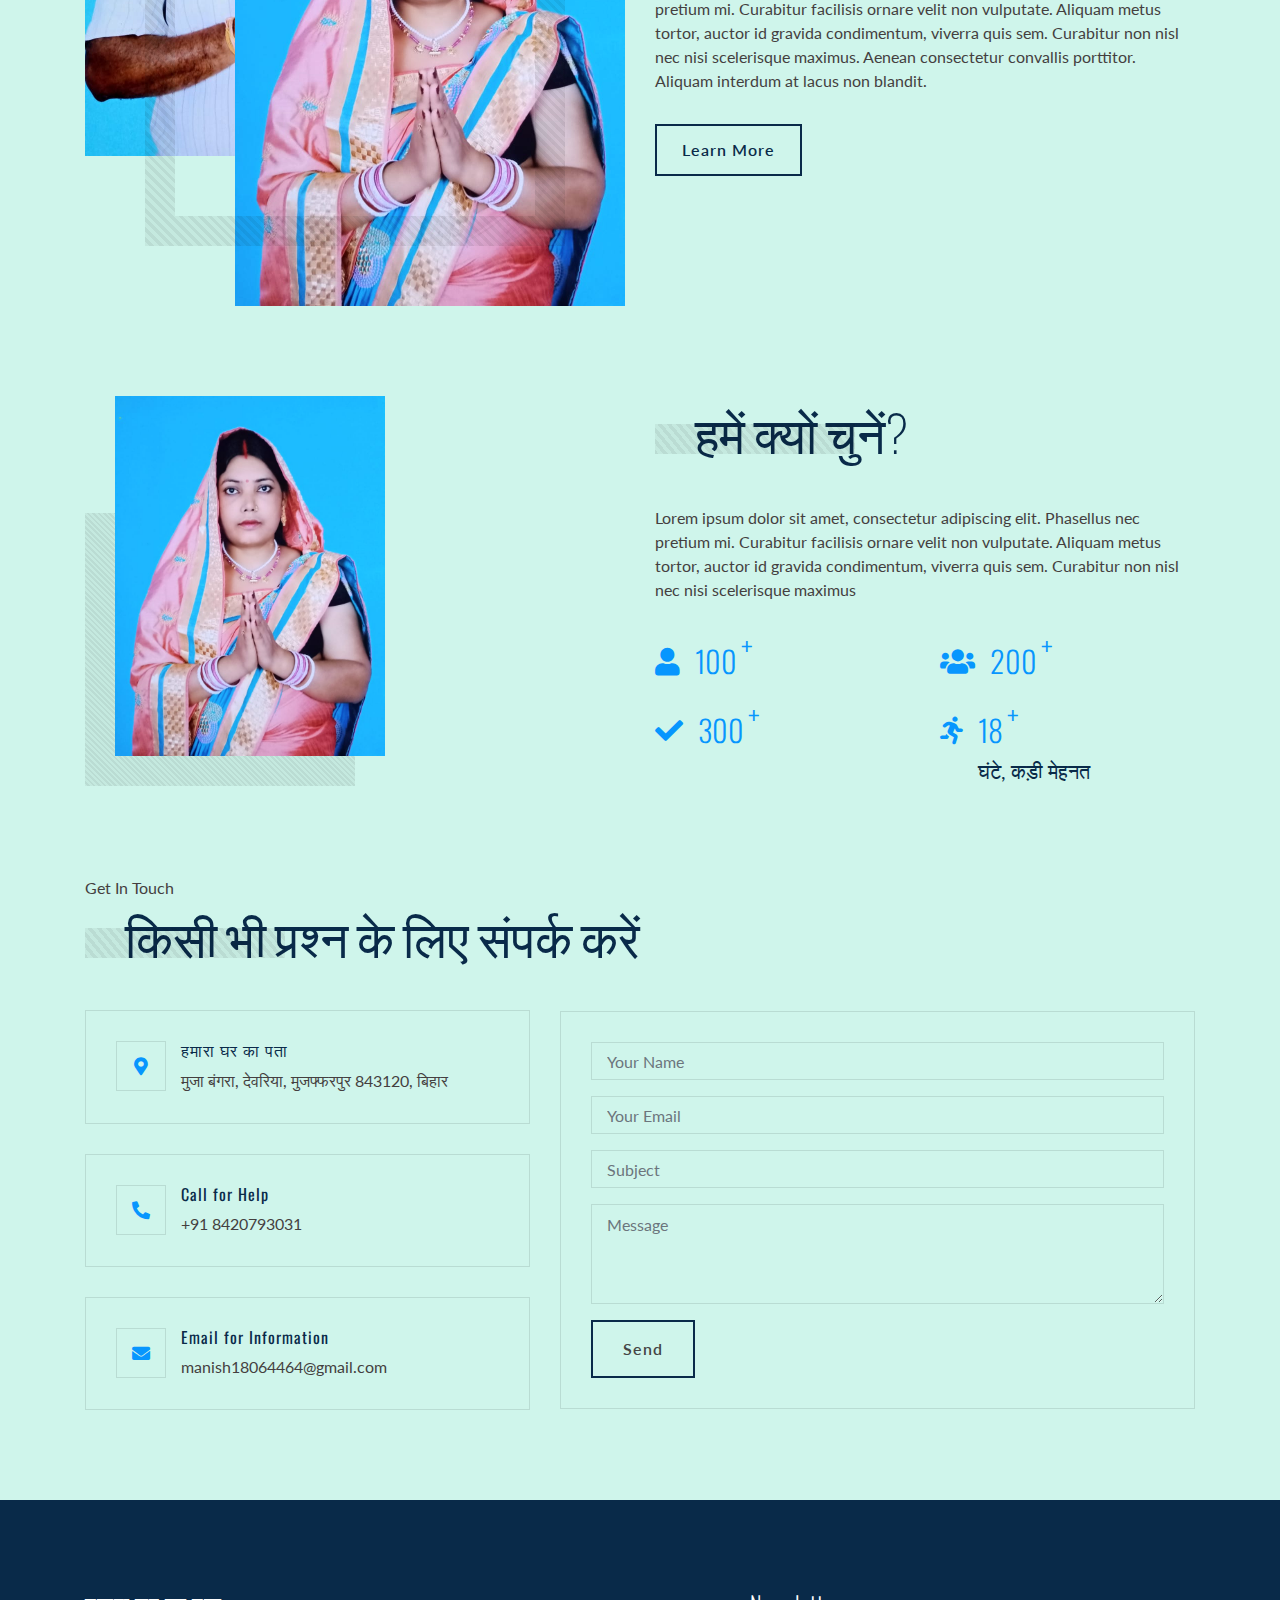
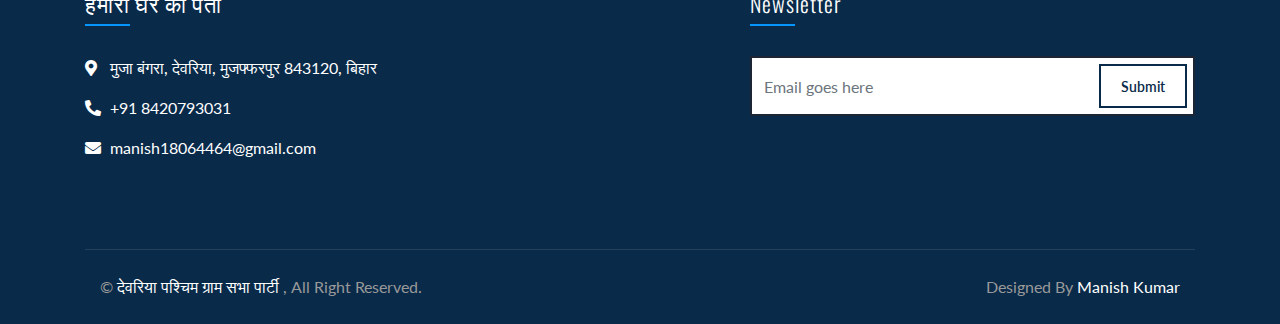
==== commit e3cef8dc: "Update index.html" ====
--- a/index.html
+++ b/index.html
@@ -346,21 +346,21 @@
                                 <i class="fa fa-user"></i>
                                 <div class="counters-text">
                                     <h2 data-toggle="counter-up">100</h2>
-                                    <p>Our Staffs</p>
+<!--                                     <p>Our Staffs</p> -->
                                 </div>
                             </div>
                             <div class="col-6">
                                 <i class="fa fa-users"></i>
                                 <div class="counters-text">
                                     <h2 data-toggle="counter-up">200</h2>
-                                    <p>Our Clients</p>
+<!--                                     <p>Our Clients</p> -->
                                 </div>
                             </div>
                             <div class="col-6">
                                 <i class="fa fa-check"></i>
                                 <div class="counters-text">
                                     <h2 data-toggle="counter-up">300</h2>
-                                    <p>Completed Projects</p>
+<!--                                     <p>Completed Projects</p> -->
                                 </div>
                             </div>
                             <div class="col-6">
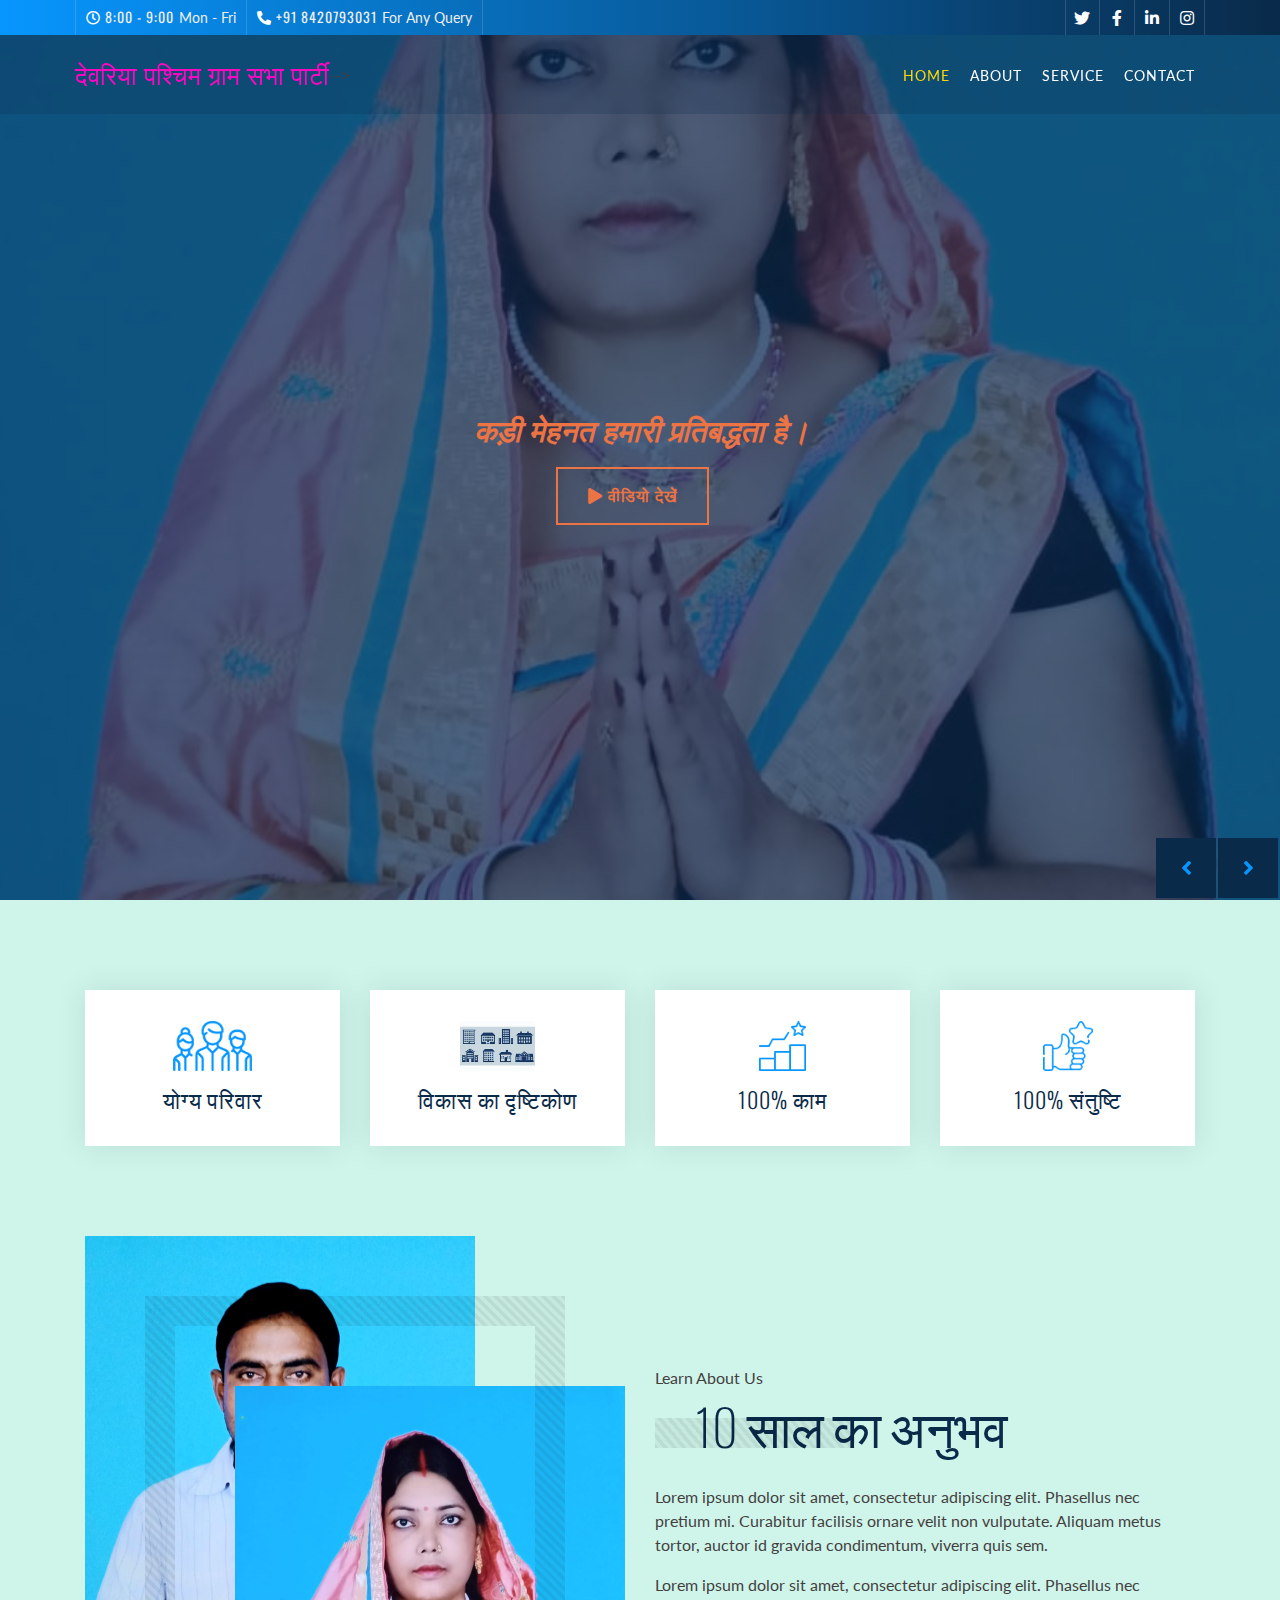
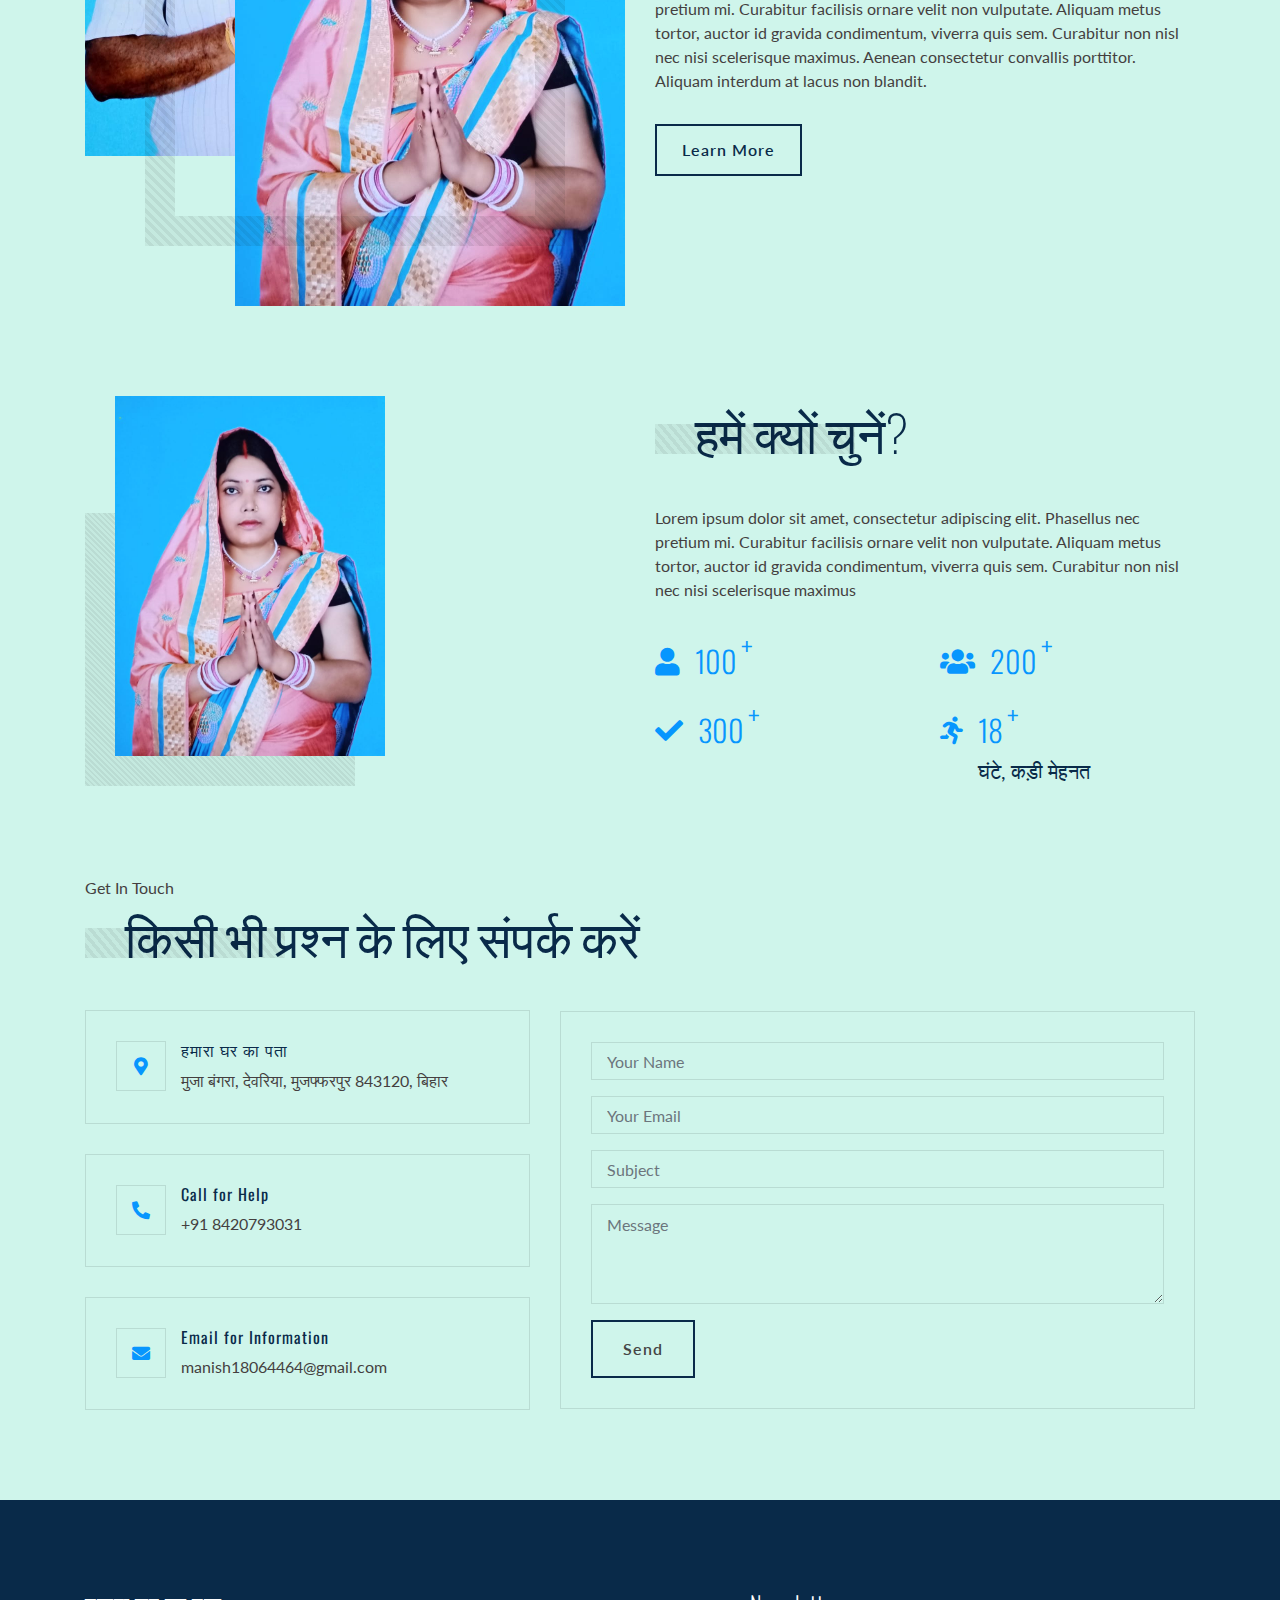
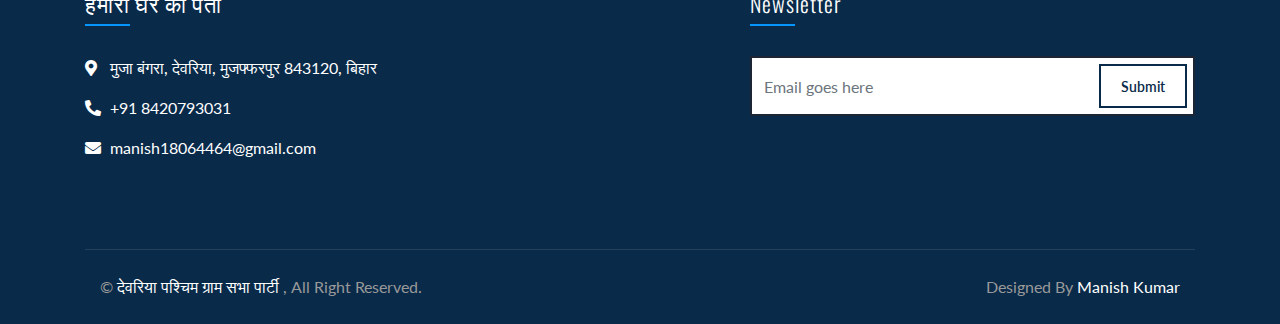
==== commit 2ff49b2e: "Update index.html" ====
--- a/index.html
+++ b/index.html
@@ -546,7 +546,7 @@
                     <div class="col-md-7">
                         <div class="contact-form">
                             <div id="success"></div>
-                            <form action="mailto:manish18064464@gmail.com" method="post" name="sentMessage" id="contactForm"  novalidate="novalidate">
+                            <form action="mailto:manish18064464@gmail.com" autocomplete="on" method="post" name="sentMessage" id="contactForm"  novalidate="novalidate">
                                 <div class="control-group">
                                     <input type="text" class="form-control" id="name" placeholder="Your Name" required="required" data-validation-required-message="Please enter your name" />
                                     <p class="help-block text-danger"></p>
